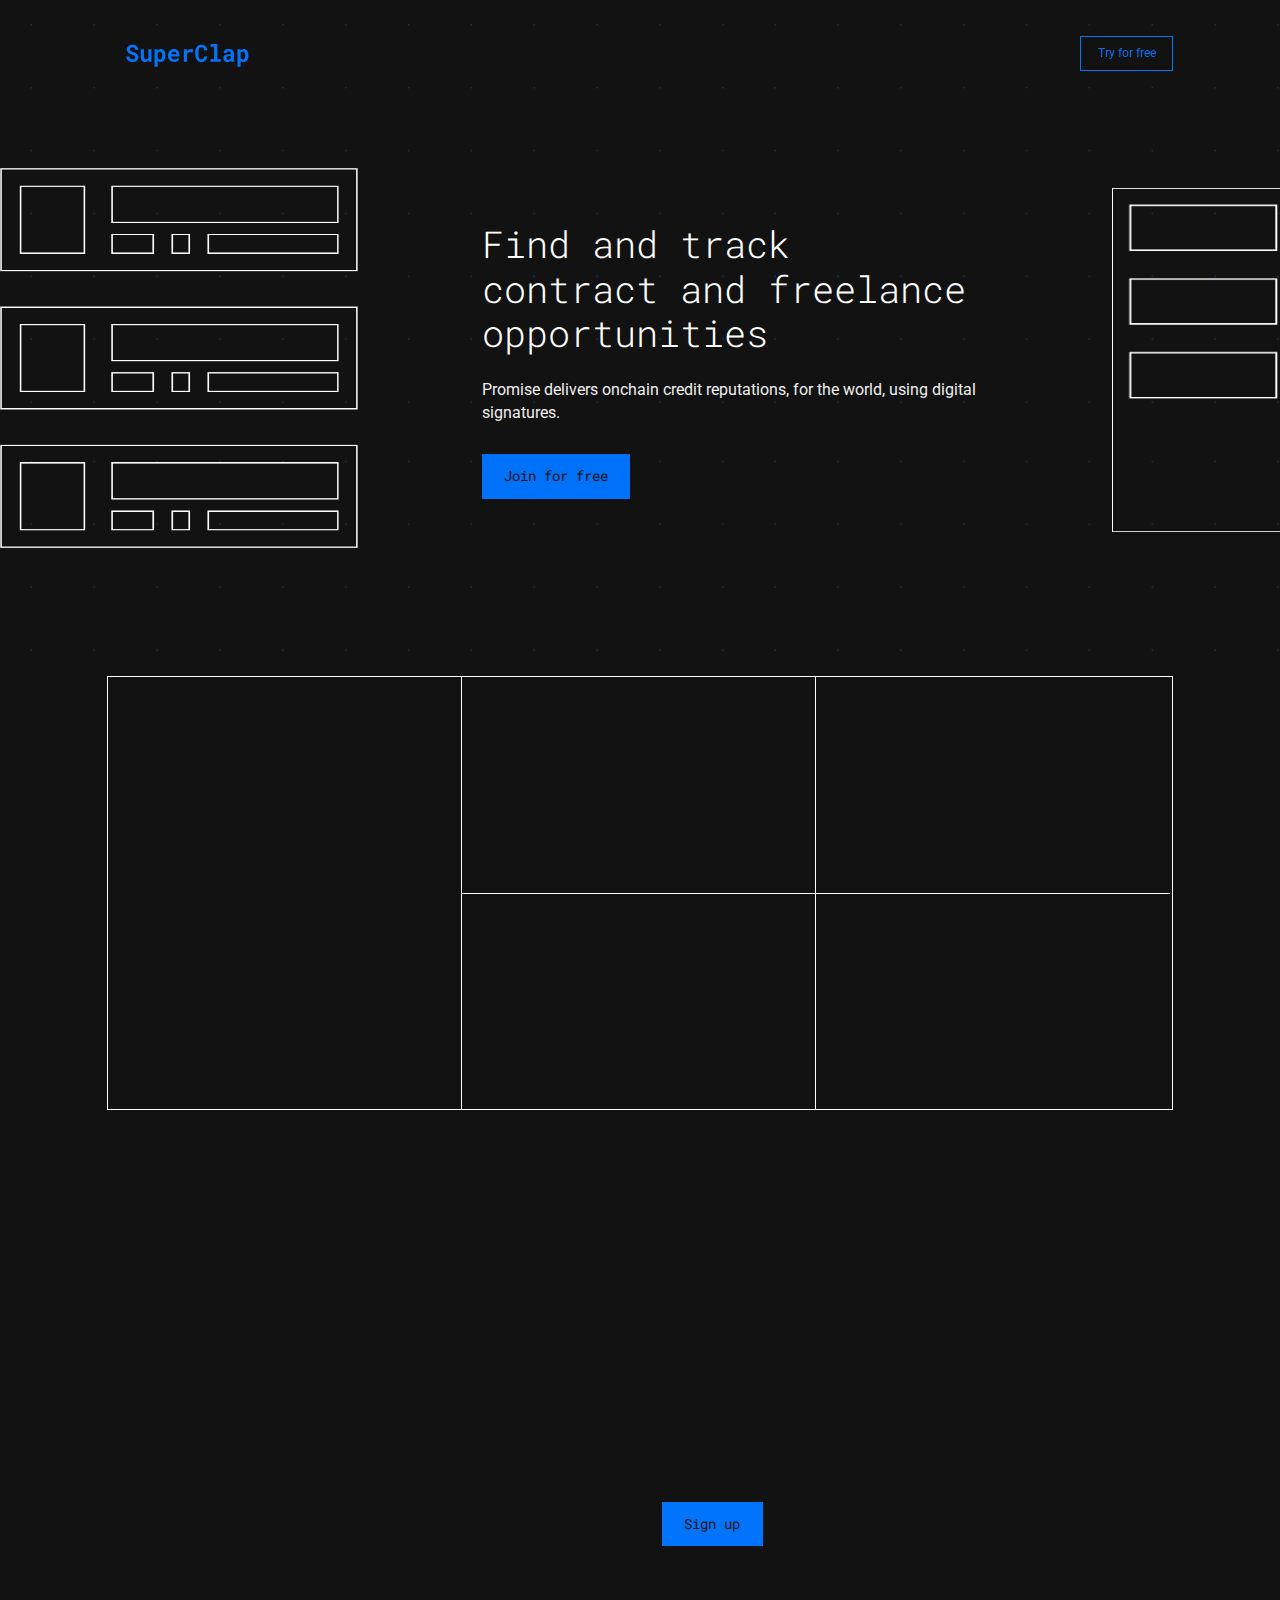
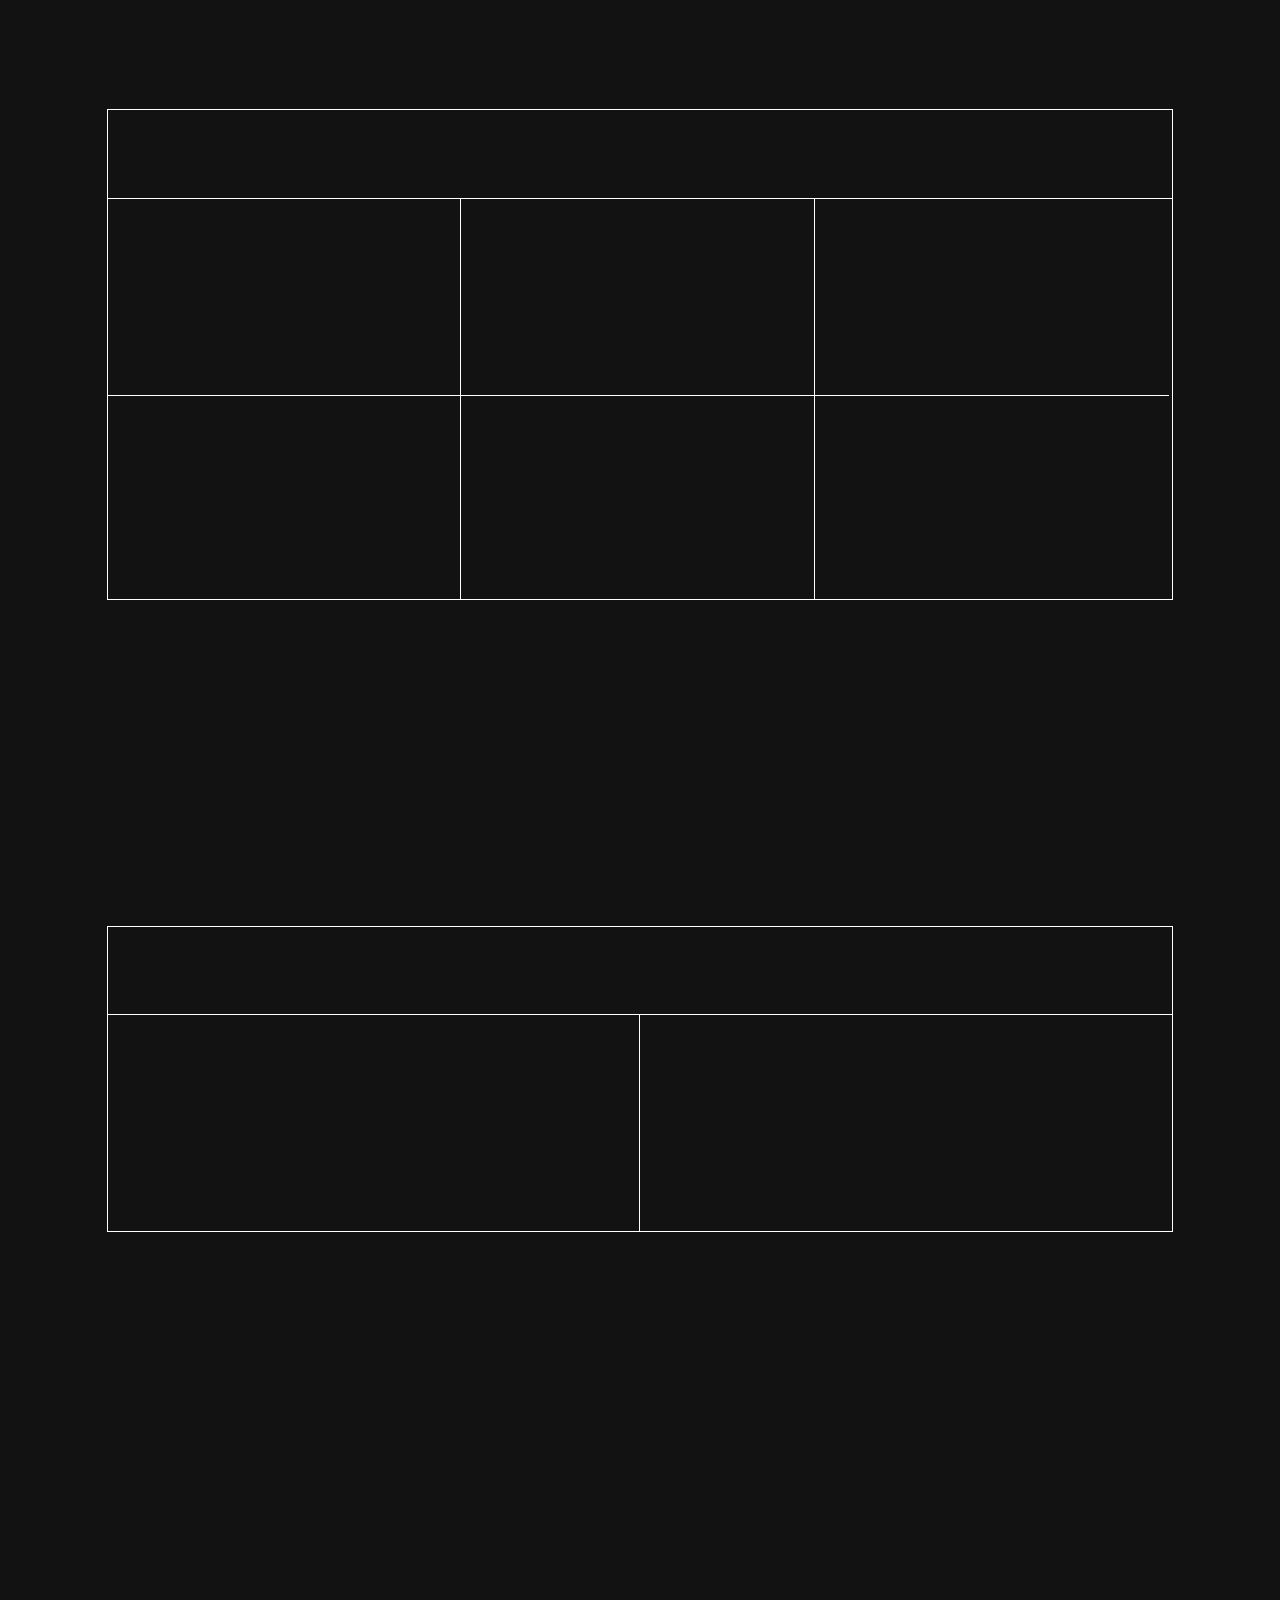
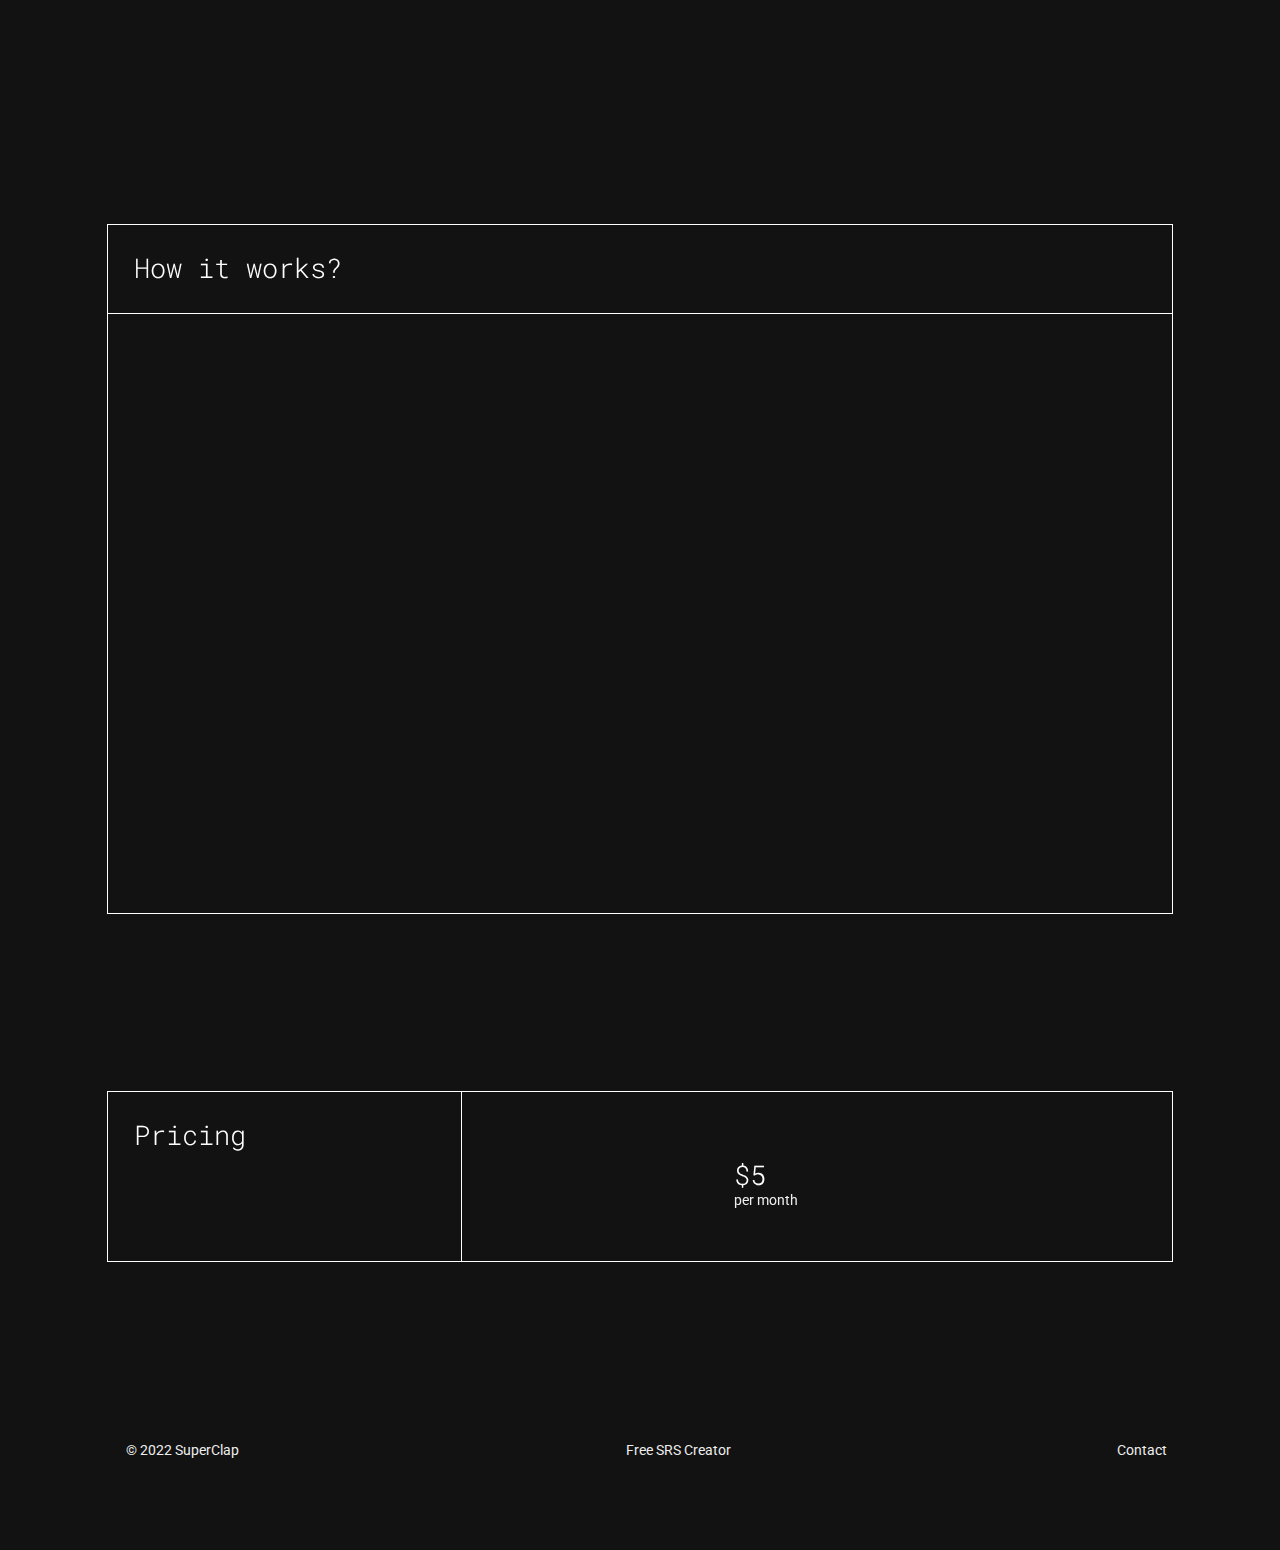
==== index.html @ 0d8b40d2 "Add files via upload" ====
<!DOCTYPE html>
<html lang=en>


<meta http-equiv="content-type" content="text/html;charset=UTF-8" />
<head>

    <meta charset=utf-8>

    <title>SuperClap</title>

    <meta http-equiv=X-UA-Compatible content="IE=edge">
    <meta name=viewport content="width=device-width,initial-scale=1,maximum-scale=1">
    <meta name=description content="A new protocol for making, keeping, and tracking money-related promises">
    <meta property=og:description content="A new protocol for making, keeping, and tracking money-related promises">
    <meta property=og:title content="SuperClap">


    <meta property=og:type content=website>
    <meta property=“og:url” content=“website url“>
    <meta property=og:site_name content="SuperClap">
    <meta property=og:title content="SuperClap">
    <meta property=og:description content="A new protocol for making, keeping, and tracking money-related promises">
    <meta property=og:image content=http://localhost/assets/img/promise-protocol-graph.png>
    <link rel=apple-touch-icon sizes=180x180 href=assets/img/apple-touch-icon.png>
    <link rel=icon type=image/png sizes=32x32 href=assets/img/favicon-32x32.png>
    <link rel=icon type=image/png sizes=16x16 href=assets/img/favicon-16x16.png>
    <link rel=mask-icon href=assets/img/safari-pinned-tab.svg color=#5bbad5>
    <meta name=theme-color content=#ffffff>


    <link href="https://fonts.googleapis.com/css?family=Roboto+Mono|Roboto:300,400" rel=stylesheet>





    <link href=app.css rel=stylesheet>
    <style>
        html {
            --css-variable-test: 1
        }

        #css-variable-test {
            display: none;
            opacity: var(--css-variable-test)
        }

    </style>
</head>

<body>

    <header id=header class=header>


        <div class="container header-container">
            <div class="menu-btn hamburger">
                <span></span>
                <span></span>
                <span></span>
            </div>
            <div class=logo-wrap>
                <a href="index.html#hero" class="logo">
                    <img src=assets/img/logo.svg alt=logo class=logo__image>
                </a>
            </div>
            <div class=main-nav-wrap>
              
            </div>
            
            <div class=cta-nav-wrap>
                <a href="https://app.superclap.co" class="btn btn-ghost btn-title-2" target="_self">Try for free</a>
            </div>
        </div>



    </header>

    <main id=main data-page-id=home>
        <div class=bg-texture></div>
        <section id=hero class=hero-section>
            <div class=container>
                <div class=text-block>
                    <h1 class="title-h1 title animated">Find and track contract and freelance opportunities</h1>
                    <p class="desc-1 description animated">Promise delivers onchain credit reputations, for the world, using digital signatures.</p>
                    <div class="btn-wrap animated">
                        <a href="https://app.superclap.co" class="btn btn-primary btn-title-1" target="_blank">Join for free</a>
                    </div>
                </div>
            </div>
            <div class=visuals-wrap>
                <div class="visual-left animated-image">
                    <picture>
                        <source srcset=./assets/img/hero-left-sx.svg media="(max-width: 768px )">
                        <source srcset=./assets/img/hero-right.png media="(min-width: 769px)">
                        <img srcset=./assets/img/hero-right.png alt=hero-left>
                    </picture>
                </div>
                <div class="visual-right animated-image">
                    <picture>
                      
                        <source srcset=./assets/img/hero-left.png media="(width: 50%)">
                        <img srcset=./assets/img/hero-left.png alt=hero-left>
                    </picture>
                </div>
            </div>
        </section>

        <section id=promise class=promise-section>
            <div class=container>
                <div class=table-wrap>
                    <div class=left-block>
                        <h2 class="title-h2 animated">Why SuperClap?</h2>
                    </div>
                    <div class=right-block>
                        <ul class=feature-list>
                            <li class=feature-list-item>
                                <div class="icon-wrap animated">
                                    <img src=assets/img/time.svg alt=promise-icon-1>
                                </div>
                                <h3 class="title title-h3 animated">Time is money</h3>
                                <p class="description desc-2 animated">Private key security makes subscription payments, automated
                                    payments, and on chain reputations extremely fraught with risk.</p>
                            </li>
                            <li class=feature-list-item>
                                <div class="icon-wrap animated">
                                    <img src=assets/img/notifications.svg alt=promise-icon-2>
                                </div>
                                <h3 class="title title-h3 animated">Fast notifications</h3>
                                <p class="description desc-2 animated">We aim to enable a new type of automated transactions with
                                    delegated signing features using group and proxy re-signature technology.</p>
                            </li>
                            <li class=feature-list-item>
                                <div class="icon-wrap animated">
                                    <img src=assets/img/channel.svg alt=promise-icon-3>
                                </div>
                                <h3 class="title title-h3 animated">Multiple channels</h3>
                                <p class="description desc-2 animated">Promise use of proxy re-signatures for signing authority delegation will enable new blockchain applications and wider adoption.</p>
                            </li>
                            <li class=feature-list-item>
                                <div class="icon-wrap animated">
                                    <img src=assets/img/more.svg alt=promise-icon-4>
                                </div>
                                <h3 class="title title-h3 animated">Lot more to come</h3>
                                <p class="description desc-2 animated">DApps can now have their own private keys so that automated and repeated payments can be delivered without the need to store private keys online.</p>
                            </li>
                        </ul>
                        <div class=mobile-link-wrap>
                            <a href=# class=link-cta>Lear More About Our Promises</a>
                        </div>
                    </div>
                </div>
            </div>
        </section>

        <section class="feature promise-feature image-left">
            <div class=container>
                <div class="image-wrap animated">
                    <img src=# data-src=./assets/img/pay_my_bills.png class=lazy alt=promise-protocol-image>
                </div>
                <div class=text-wrap>
                    <h2 class="title-h2 title animated">What will you get?</h2>     
                    <ul>                
                        <li><p class="desc-2 description animated">Automated job search from multiple sources</p></li>
                        <li><p class="desc-2 description animated">Real time notifications</p></li>
                        <li><p class="desc-2 description animated">Job tracking</p></li>                       
                        <li><p class="desc-2 description animated">Save time to focus on all your other responsibilities</p></li>
                       </ul>
                    <br>
                    <a href="https://app.superclap.co" class="btn btn-primary btn-title-1" target="_blank" >Sign up</a>
                </div>
            </div>
        </section>

        <section id=solutions class=features-section>
            <div class=container>
                <div class="table table-fluid table-wrap">
                    <div class="title-wrap table-title-wrap">
                        <h2 class="title-h2 animated">Features</h2>
                    </div>
                    <ul class="feature-list feature-list-fluid">
                        <li class="feature-list-item pb">
                            <div class="icon-wrap animated">
                                <img src=assets/img/feature-icon-1.svg alt=feature-icon-1>
                            </div>
                            <h3 class="title title-h3 animated">Jobs and gigs at one place</h3>
                            <p class="description desc-2 animated">Get opportunities for full time jobs and freelane gigs at one place. No need to jump between multiple sites.</p>
                        </li>

                        <li class="feature-list-item pb">
                            <div class="icon-wrap animated">
                                <img src=assets/img/feature-icon-2.svg alt=feature-icon-2>
                            </div>
                            <h3 class="title title-h3 animated">Multiple sources</h3>
                            <p class="description desc-2 animated">we collect data from many job boards, forums and freelance sites.
                            </p>
                        </li>

                        <li class="feature-list-item pb">
                            <div class="icon-wrap animated">
                                <img src=assets/img/feature-icon-3.svg alt=feature-icon-3>
                            </div>
                            <h3 class="title title-h3 animated">Application tracking</h3>
                            <p class="description desc-2 animated">Track all your jobs and gigs using our Kanban board.
                            </p>
                        </li>

                        <li class=feature-list-item>
                            <div class="icon-wrap animated">
                                <img src=assets/img/feature-icon-4.svg alt=feature-icon-4>
                            </div>
                            <h3 class="title title-h3 animated">Multiple notification channels</h3>
                            <p class="description desc-2 animated">Get notified for new opportunities via Email and Slack.
                            </p>
                        </li>

                        <li class=feature-list-item>
                            <div class="icon-wrap animated">
                                <img src=assets/img/feature-icon-5.svg alt=feature-icon-5>
                            </div>
                            <h3 class="title title-h3 animated">Free options</h3>
                            <p class="description desc-2 animated">Use the application for free to find jobs and pay only if you want to use pro features.
                            </p>
                        </li>

                        <li class=feature-list-item>
                            <div class="icon-wrap animated">
                                <img src=assets/img/feature-icon-6.svg alt=feature-icon-6>
                            </div>
                            <h3 class="title title-h3 animated">Browser extension</h3>
                            <p class="description desc-2 animated">Soon you can add jobs from any site to the tracker in the application.</p>
                        </li>
                    </ul>
                </div>
            </div>
        </section>
        <section id=promise class=features-section>
        </section>
        <section id=promise class=features-section>
            <div class=container>
                <div class="table table-fluid table-wrap">
                    <div class="title-wrap table-title-wrap">
                        <h2 class="title-h2 animated">Who is this for?</h2>
                    </div>
                    <ul class="feature-list feature-list-fluid promise-list">
                        <li class=feature-list-item>
                            <div class="icon-wrap animated">
                                <img src=assets/img/time.svg alt=promise-icon-1>
                            </div>
                            <h3 class="title title-h3 animated">Freelancers</h3>
                            <p class="description desc-2 animated">Private key security makes subscription payments, automated
                                payments, and on chain reputations extremely fraught with risk.</p>
                        </li>
                        <li class=feature-list-item>
                            <div class="icon-wrap animated">
                                <img src=assets/img/notifications.svg alt=promise-icon-2>
                            </div>
                            <h3 class="title title-h3 animated">Agencies</h3>
                            <p class="description desc-2 animated">We aim to enable a new type of automated transactions with
                                delegated signing features using group and proxy re-signature technology.</p>
                        </li>
                    </ul>
                </div>
            </div>
        </section>

        <section id=bills class=my-bills-section>
            <div class=container>
                <div class="feature image-right">
                    <div class="image-wrap animated">
                        <img class=lazy src=# data-src=./assets/img/pay_my_bills.png alt=pay_my_bills>
                    </div>
                    <div class=text-wrap>
                        <h2 class="title-h2 title animated">Sample DApp Pay My Bills</h2>
                        <p class="desc-2 description animated">Promise Solution: PayMyBills is a proxy re-signature application that signs your bill payment for you for the exact amount and with a proxy re-signature of the payment transaction that is valid for the
                            payment of your invoice.</p>
                    </div>
                </div>
            </div>
        </section>

        <section id=roadmap class=roadmap-section>
            <div class=container>
                <div class="table table-wrap table-fluid">
                    <div class="title-wrap table-title-wrap">
                        <h2 class=title-h2>How it works?</h2>
                    </div>
                    <div class=roadmap-wrap>

                        <div class=left-block>
                            <div class="roadmap-item animated lb">
                                <h3 class="title title-h3"><span class=indicator></span><img src=assets/img/cal-lb.svg alt=cal-lb> Step 1</h3>
                                <ul class=roadmap-events-list>
                                    <li class="roadmap-event desc-2"><span></span>Create filters for all the jobs you want to track</li>
                                   
                                </ul>
                            </div>
                            <div class="roadmap-item animated large lt">
                                <h3 class="title title-h3"><span class=indicator></span><img src=assets/img/cal-lt.svg alt=cal-lb> Step 3</h3>
                                <ul class=roadmap-events-list>
                                    <li class="roadmap-event desc-2"><span></span>Promise Testnet Alpha two live</li>
                                    <li class="roadmap-event desc-2"><span></span>Promise Testnet Alpha three</li>
                                    <li class="roadmap-event desc-2"><span></span>Promise EVM alpha one</li>
                                </ul>
                            </div>
                            
                        </div>

                        <div class="progress-wrap animated">
                            <div class=progress>
                                <span></span>
                                <span></span>
                                <span></span>
                                <span></span>                                
                            </div>
                        </div>

                        <div class=right-block>
                            <div class="roadmap-item animated rb">
                                <h3 class="title title-h3"><span class=indicator></span><img src=assets/img/cal-rb.svg alt=cal-lb>Step 2</h3>
                                <ul class=roadmap-events-list>
                                    <li class="roadmap-event desc-2"><span></span>Promise testnet alpha one live</li>
                                    <li class="roadmap-event desc-2"><span></span>Promise Proxy Re-signature testnet</li>
                                    <li class="roadmap-event desc-2"><span></span>Distributed Computing Big Block Tests</li>
                                </ul>
                            </div>
                            <div class="roadmap-item animated rt large">
                                <h3 class="title title-h3"><span class=indicator></span><img src=assets/img/cal-rt.svg alt=cal-lb>Step 4</h3>
                                <ul class=roadmap-events-list>
                                    <li class="roadmap-event desc-2"><span></span>Promise Testnet Alpha three live</li>
                                    <li class="roadmap-event desc-2"><span></span>Promise Security audit one</li>
                                    <li class="roadmap-event desc-2"><span></span>Promise Testnet Alpha four</li>
                                    <li class="roadmap-event desc-2"><span></span>Promise EVM Alpha two</li>
                                </ul>
                            </div>                           
                        </div>

                        <div class=mobile-block>
                            <div class="roadmap-item animated">
                                <h3 class="title title-h3">August 2019</h3>
                                <ul class=roadmap-events-list>
                                    <li class="roadmap-event desc-2"><span></span>Promise Proxy re-signature Rust Library</li>
                                    <li class="roadmap-event desc-2"><span></span>Promise testnet alpha one design complete</li>
                                </ul>
                            </div>
                            <div class="roadmap-item animated">
                                <h3 class="title title-h3">September 2019</h3>
                                <ul class=roadmap-events-list>
                                    <li class="roadmap-event desc-2"><span></span>Promise testnet alpha one live</li>
                                    <li class="roadmap-event desc-2"><span></span>Promise Proxy Re-signature testnet</li>
                                    <li class="roadmap-event desc-2"><span></span>Distributed Computing Big Block Tests</li>
                                </ul>
                            </div>
                            <div class="roadmap-item animated large">
                                <h3 class="title title-h3">March 2020</h3>
                                <ul class=roadmap-events-list>
                                    <li class="roadmap-event desc-2"><span></span>Promise Testnet Alpha two live</li>
                                    <li class="roadmap-event desc-2"><span></span>Promise Testnet Alpha three</li>
                                    <li class="roadmap-event desc-2"><span></span>Promise EVM alpha one</li>
                                </ul>
                            </div>
                            <div class="roadmap-item animated large">
                                <h3 class="title title-h3">June 2020</h3>
                                <ul class=roadmap-events-list>
                                    <li class="roadmap-event desc-2"><span></span>Promise Testnet Alpha three live</li>
                                    <li class="roadmap-event desc-2"><span></span>Promise Security audit one</li>
                                    <li class="roadmap-event desc-2"><span></span>Promise Testnet Alpha four</li>
                                    <li class="roadmap-event desc-2"><span></span>Promise EVM Alpha two</li>
                                </ul>
                            </div>
                            <div class="roadmap-item animated">
                                <h3 class="title title-h3">September 2020</h3>
                                <ul class=roadmap-events-list>
                                    <li class="roadmap-event desc-2"><span></span>Promise Testnet Alpha four live</li>
                                    <li class="roadmap-event desc-2"><span></span>Feature and Security Audit two</li>
                                    <li class="roadmap-event desc-2"><span></span>Promise EVM Alpha three</li>
                                    <li class="roadmap-event desc-2"><span></span>Mobile Wallet Alpha Launch</li>
                                </ul>
                            </div>
                            <div class="roadmap-item animated">
                                <h3 class="title title-h3">December 2020</h3>
                                <ul class=roadmap-events-list>
                                    <li class="roadmap-event desc-2"><span></span>First DApp Alpha Design</li>
                                    <li class="roadmap-event desc-2"><span></span>Feature and Security Audit three</li>
                                </ul>
                            </div>
                        </div>
                    </div>
                </div>
            </div>
        </section>

        <section id=partners class=partners-section>
            <div class=container>
                <div class="table table-wrap">
                    <div class="title-wrap table-title-wrap">
                        <h2 class="title-h2">Pricing</h2>
                       
                    </div>
                    <div class=partners-item-wrap>
                        <div class=partners-item>
                            <h3 class="title title-h2">$5</h3>
                            <ul class=roadmap-events-list>
                                <li class="roadmap-event desc-2"><span></span>per month</li>
                            </ul>
                        </div>
                    </div>
                   
                </div>
            </div>
        </section>
    </main>

    <footer class=footer>
        <div class="container footer-container">
            <div class=footer-item>
                <span class="copyright link">© 2022 SuperClap</span>
            </div>
            <div class=footer-item>
                <a href="./srs_creator/index.html" class=link>Free SRS Creator</a>
            </div>
            <div class=footer-item>
                <a href="#" class=link>Contact</a>
            </div>
        </div>
    </footer>
    <div id=mobile-menu>
    </div>
    <span id=css-variable-test></span>
    <script type=text/javascript src=app.js> </script>
</body>


</html>
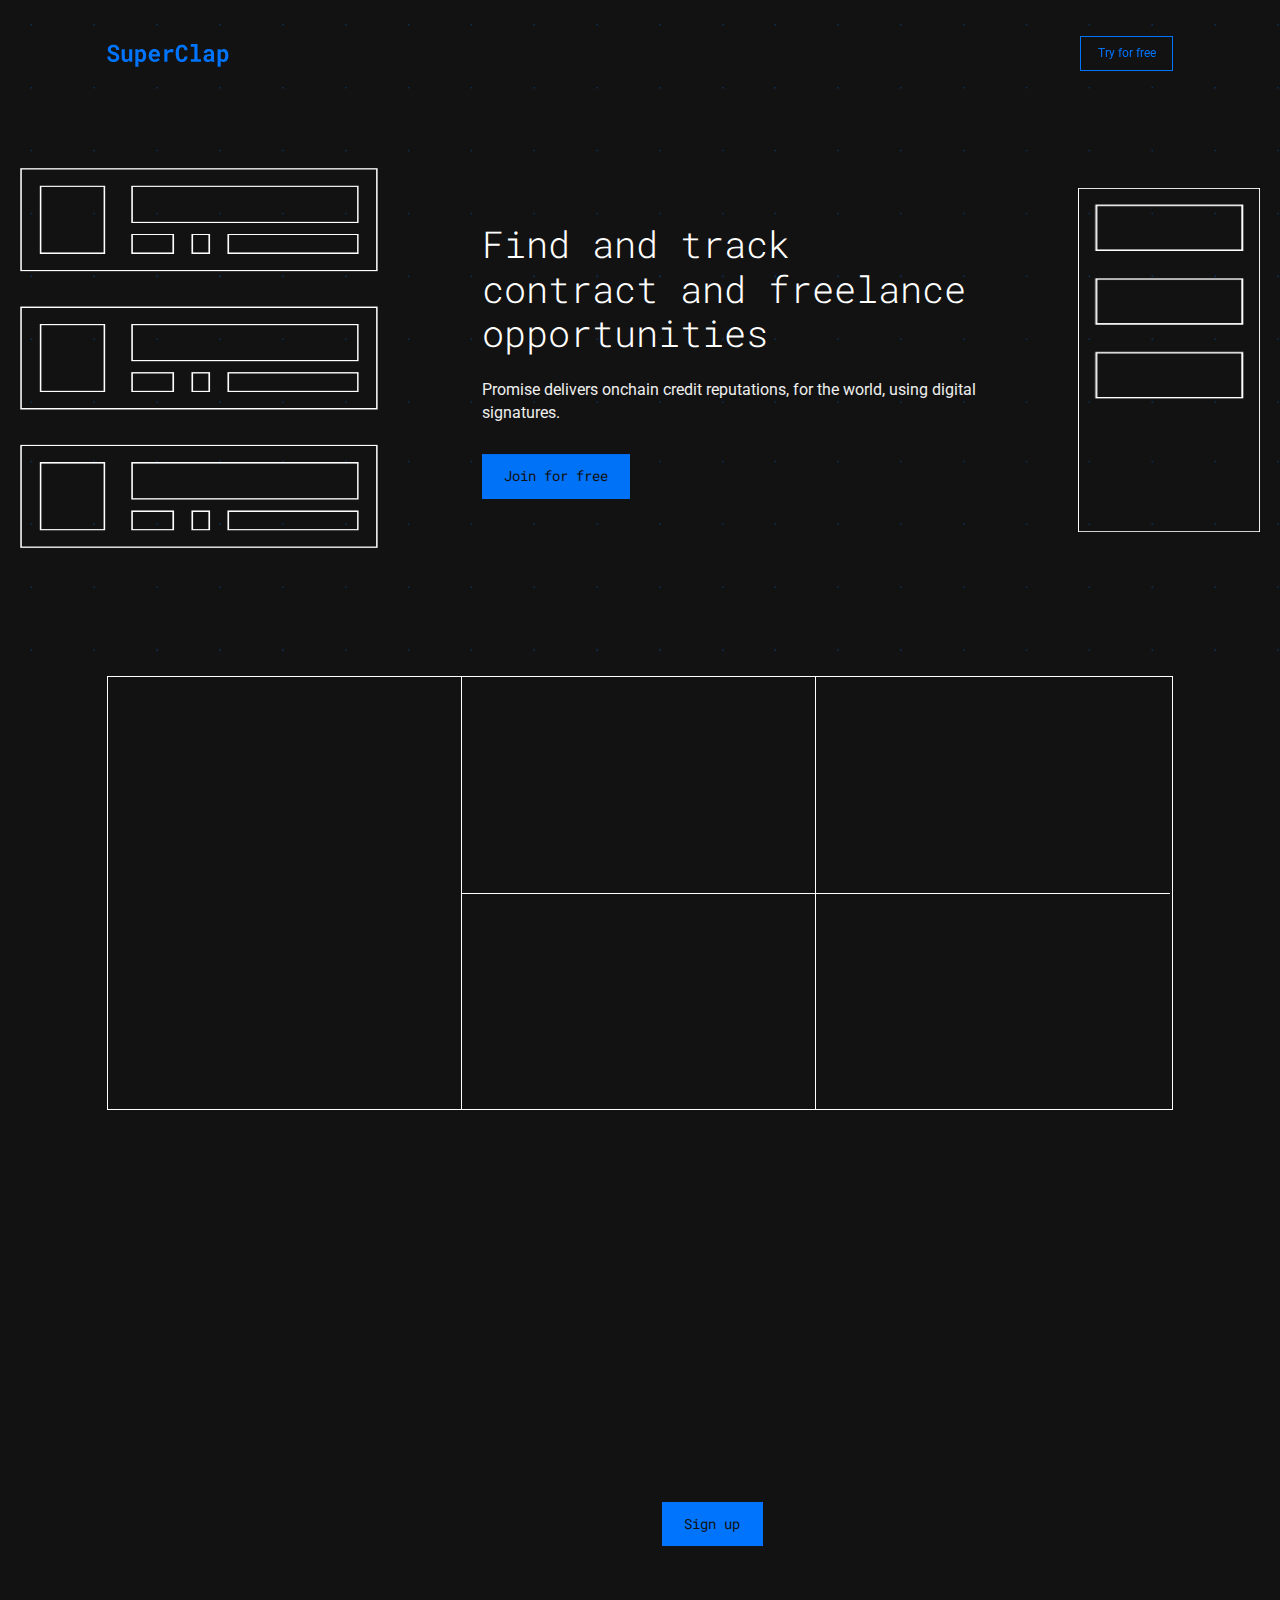
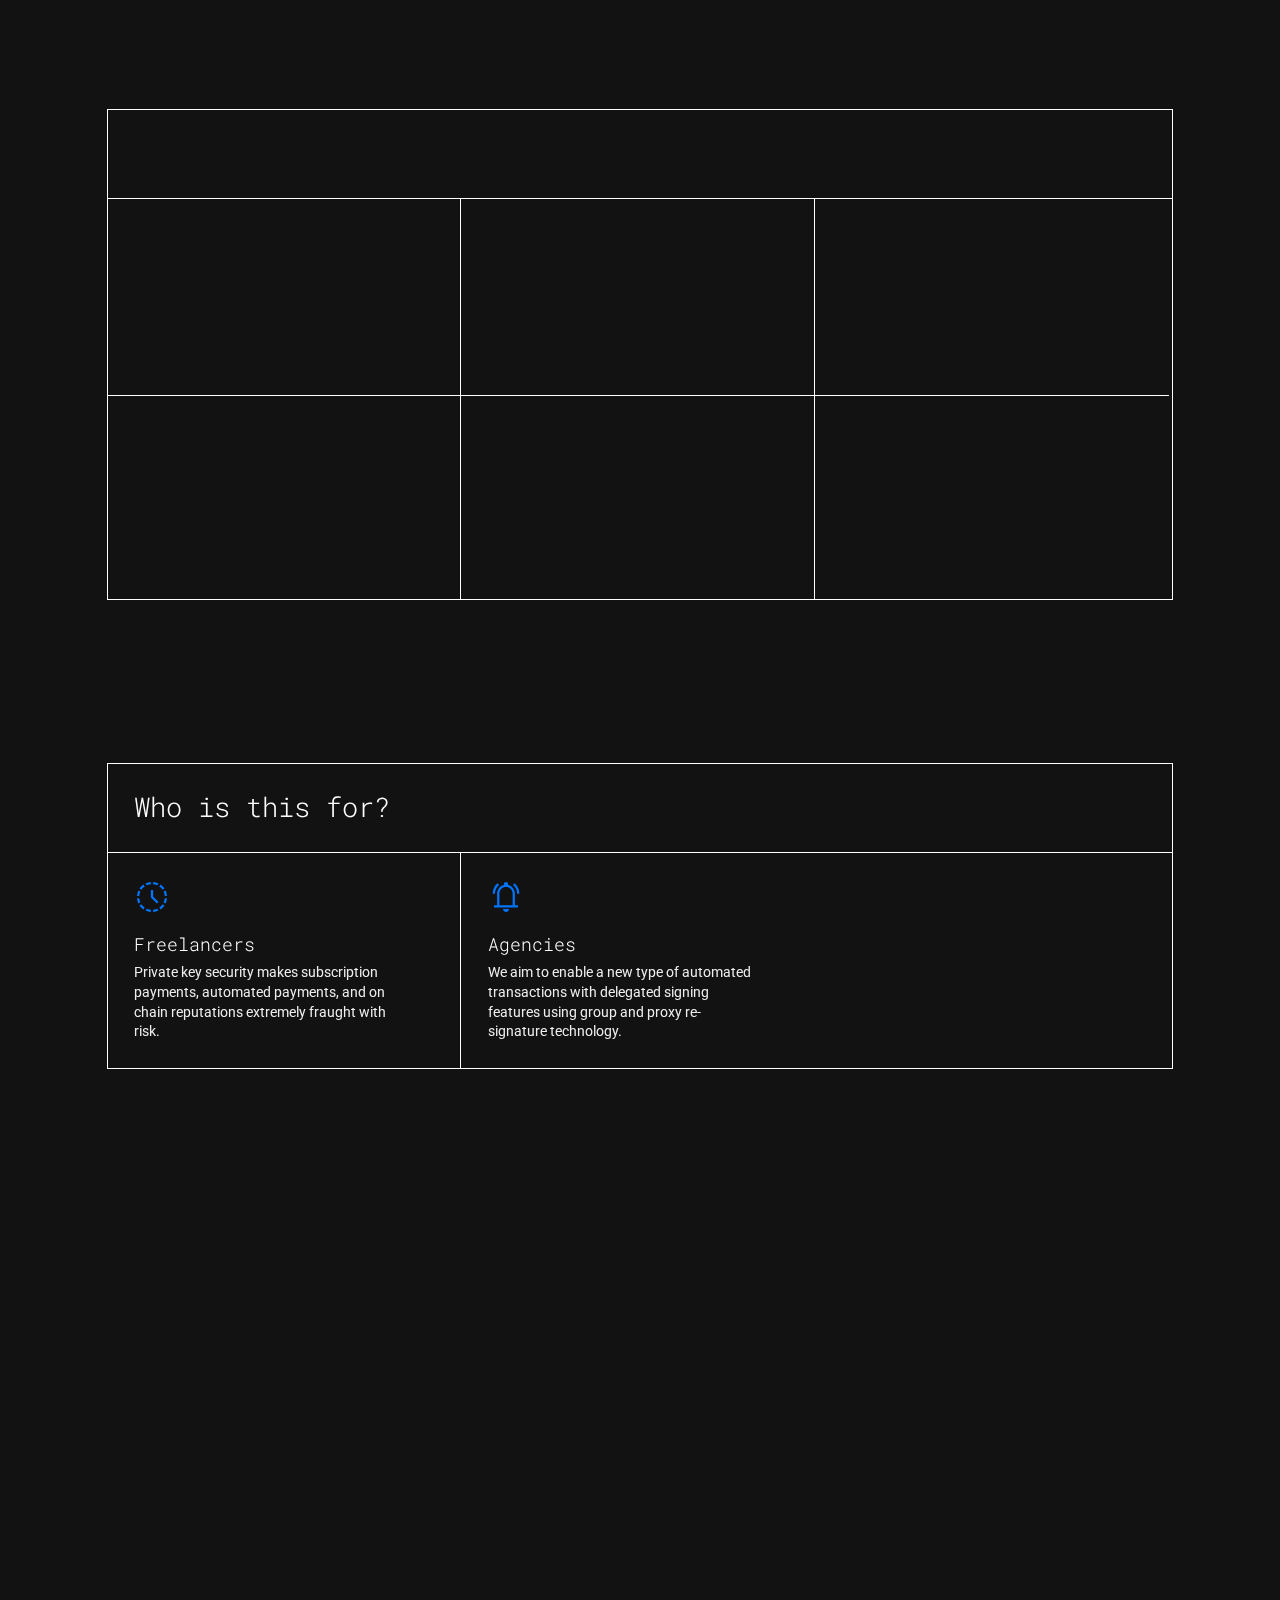
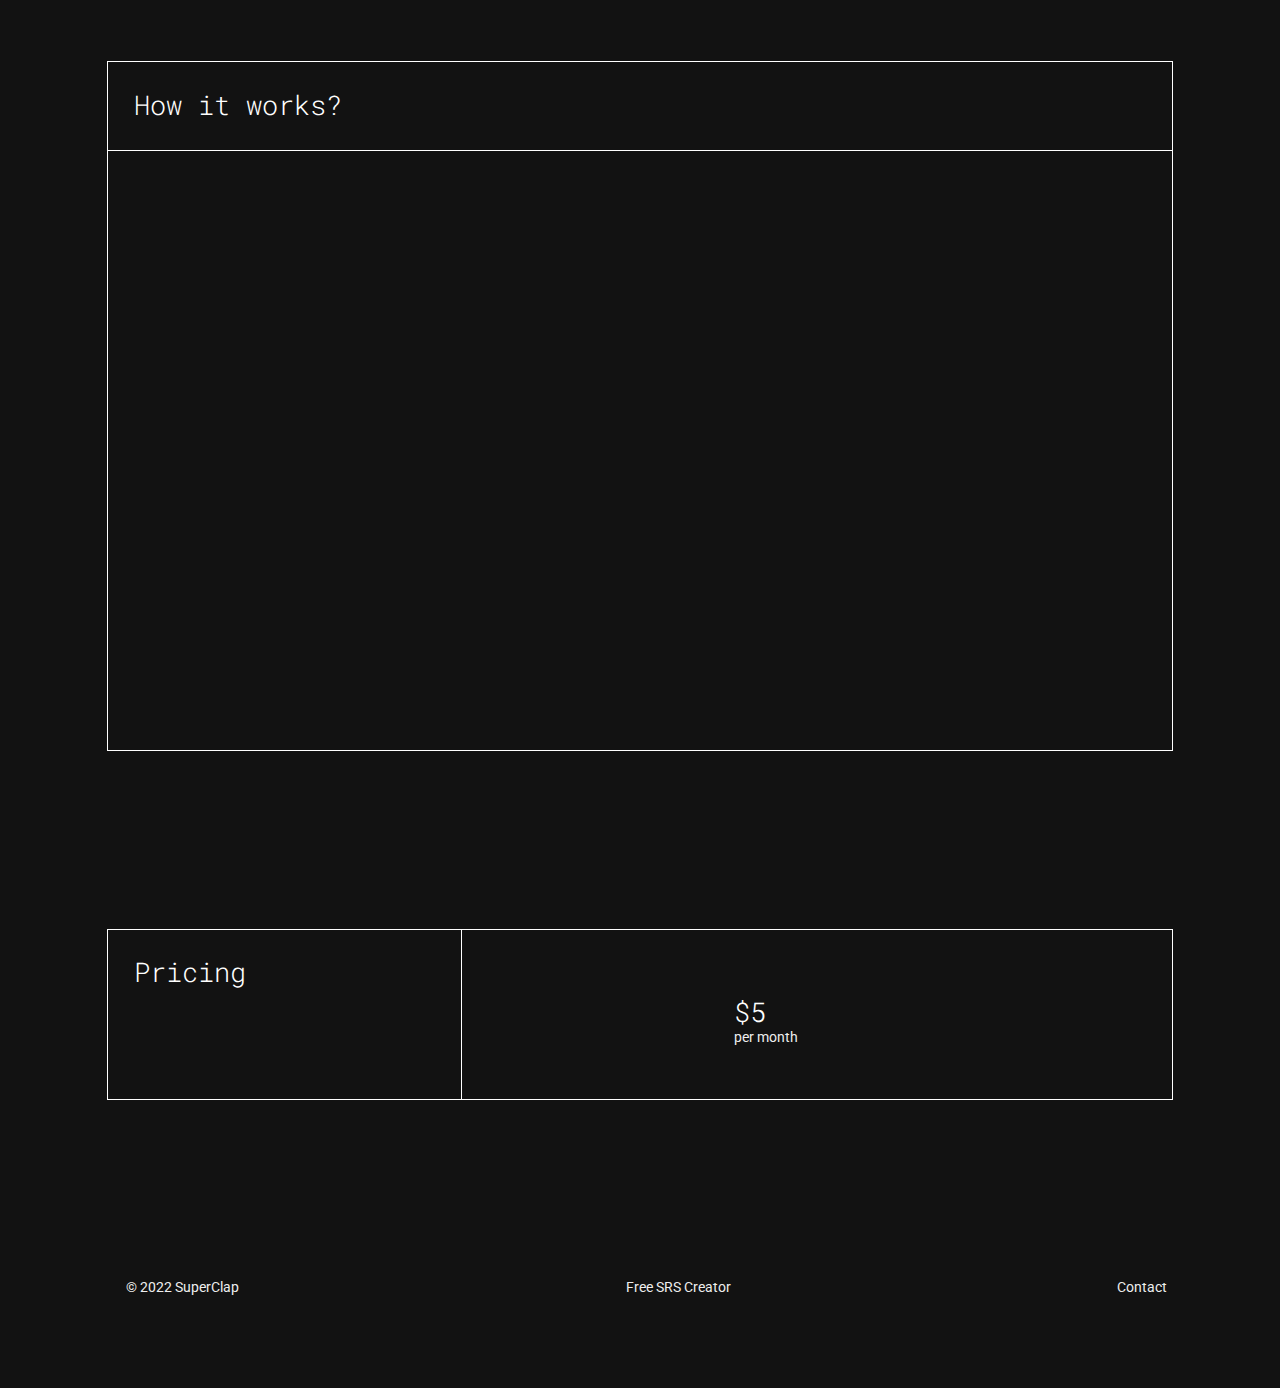
==== commit 1428d2fa: "Fix the ui issues" ====
--- a/index.html
+++ b/index.html
@@ -55,7 +55,7 @@
 
 
         <div class="container header-container">
-            <div class="menu-btn hamburger">
+            <div class="hamburger" style="display: none;">
                 <span></span>
                 <span></span>
                 <span></span>
@@ -236,29 +236,28 @@
                 </div>
             </div>
         </section>
-        <section id=promise class=features-section>
-        </section>
-        <section id=promise class=features-section>
+        
+        <section id=whosis class=features-section>
             <div class=container>
                 <div class="table table-fluid table-wrap">
                     <div class="title-wrap table-title-wrap">
-                        <h2 class="title-h2 animated">Who is this for?</h2>
-                    </div>
-                    <ul class="feature-list feature-list-fluid promise-list">
-                        <li class=feature-list-item>
-                            <div class="icon-wrap animated">
+                        <h2 class="title-h2">Who is this for?</h2>
+                    </div>
+                    <ul class="feature-list feature-list-fluid">
+                        <li class="feature-list-item pb">
+                            <div class="icon-wrap">
                                 <img src=assets/img/time.svg alt=promise-icon-1>
                             </div>
-                            <h3 class="title title-h3 animated">Freelancers</h3>
-                            <p class="description desc-2 animated">Private key security makes subscription payments, automated
+                            <h3 class="title title-h3">Freelancers</h3>
+                            <p class="description desc-2">Private key security makes subscription payments, automated
                                 payments, and on chain reputations extremely fraught with risk.</p>
                         </li>
-                        <li class=feature-list-item>
-                            <div class="icon-wrap animated">
+                        <li class="feature-list-item pb">
+                            <div class="icon-wrap">
                                 <img src=assets/img/notifications.svg alt=promise-icon-2>
                             </div>
-                            <h3 class="title title-h3 animated">Agencies</h3>
-                            <p class="description desc-2 animated">We aim to enable a new type of automated transactions with
+                            <h3 class="title title-h3">Agencies</h3>
+                            <p class="description desc-2">We aim to enable a new type of automated transactions with
                                 delegated signing features using group and proxy re-signature technology.</p>
                         </li>
                     </ul>
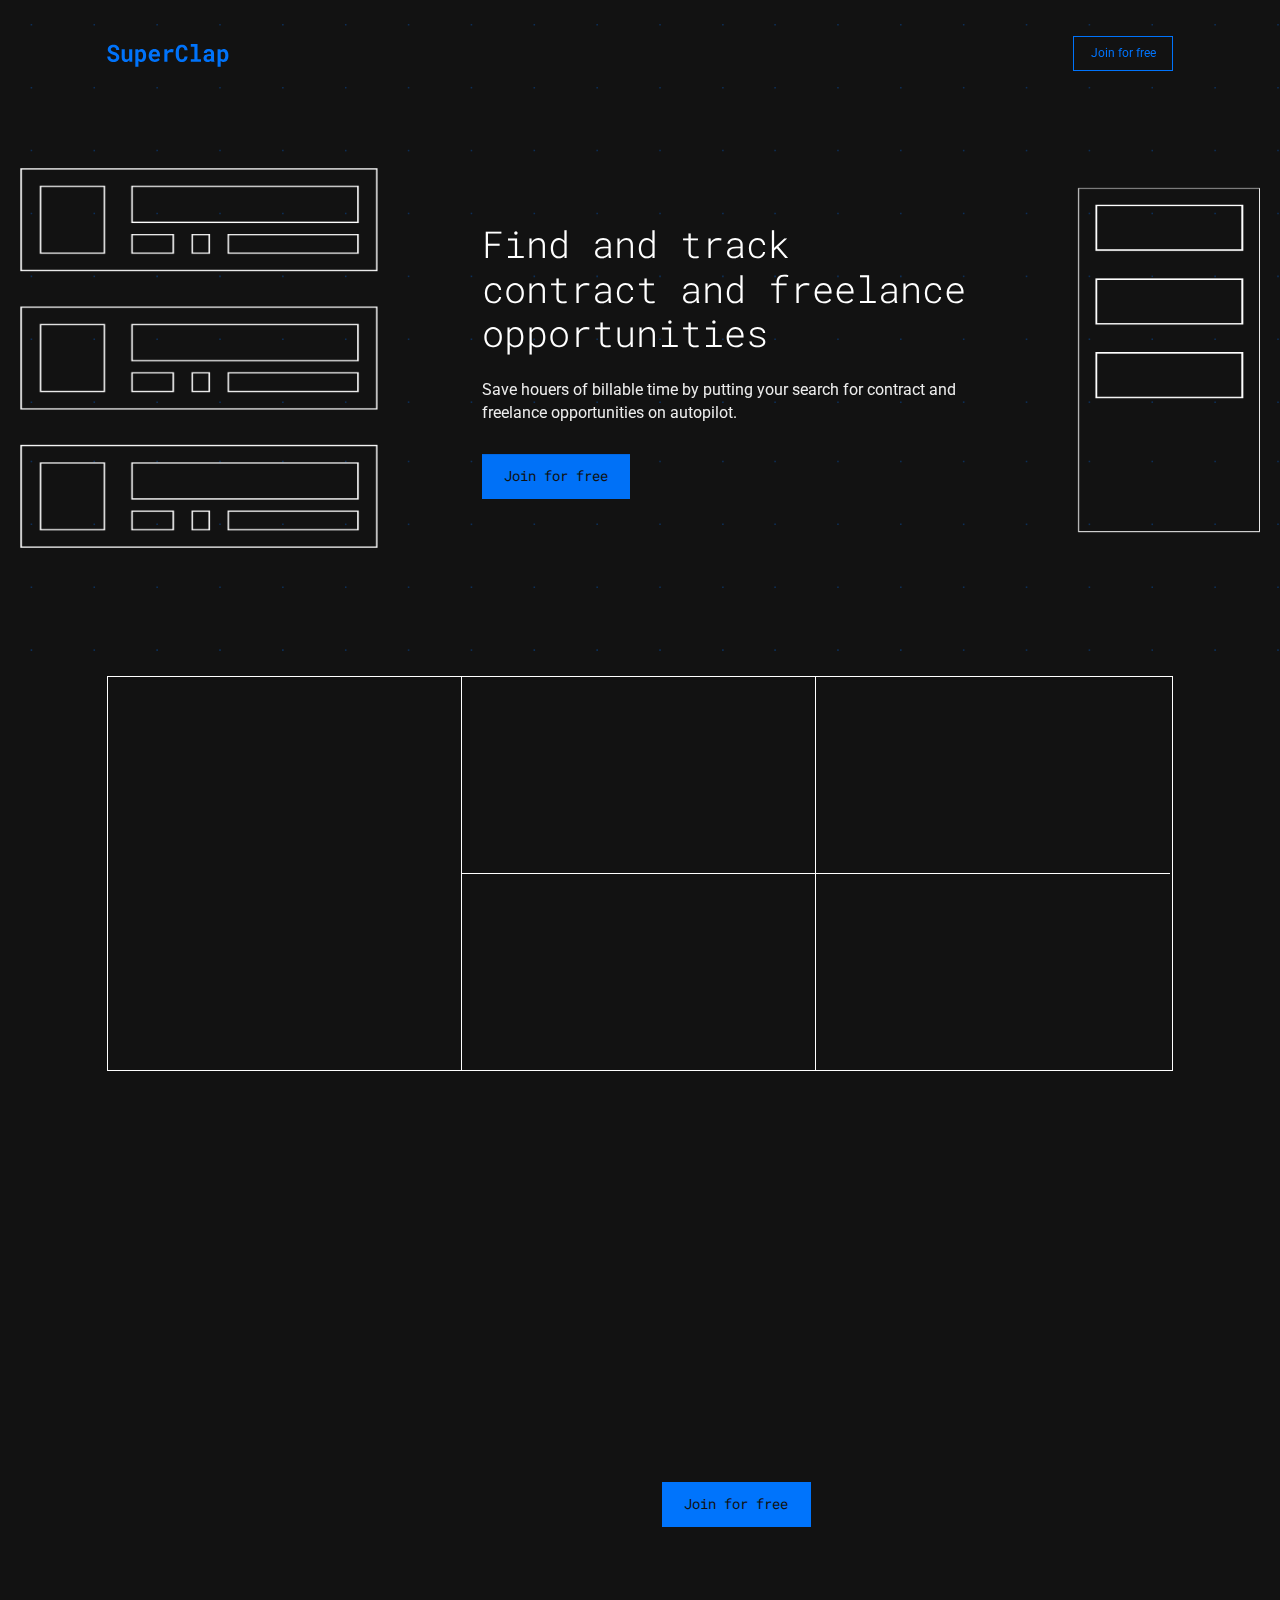
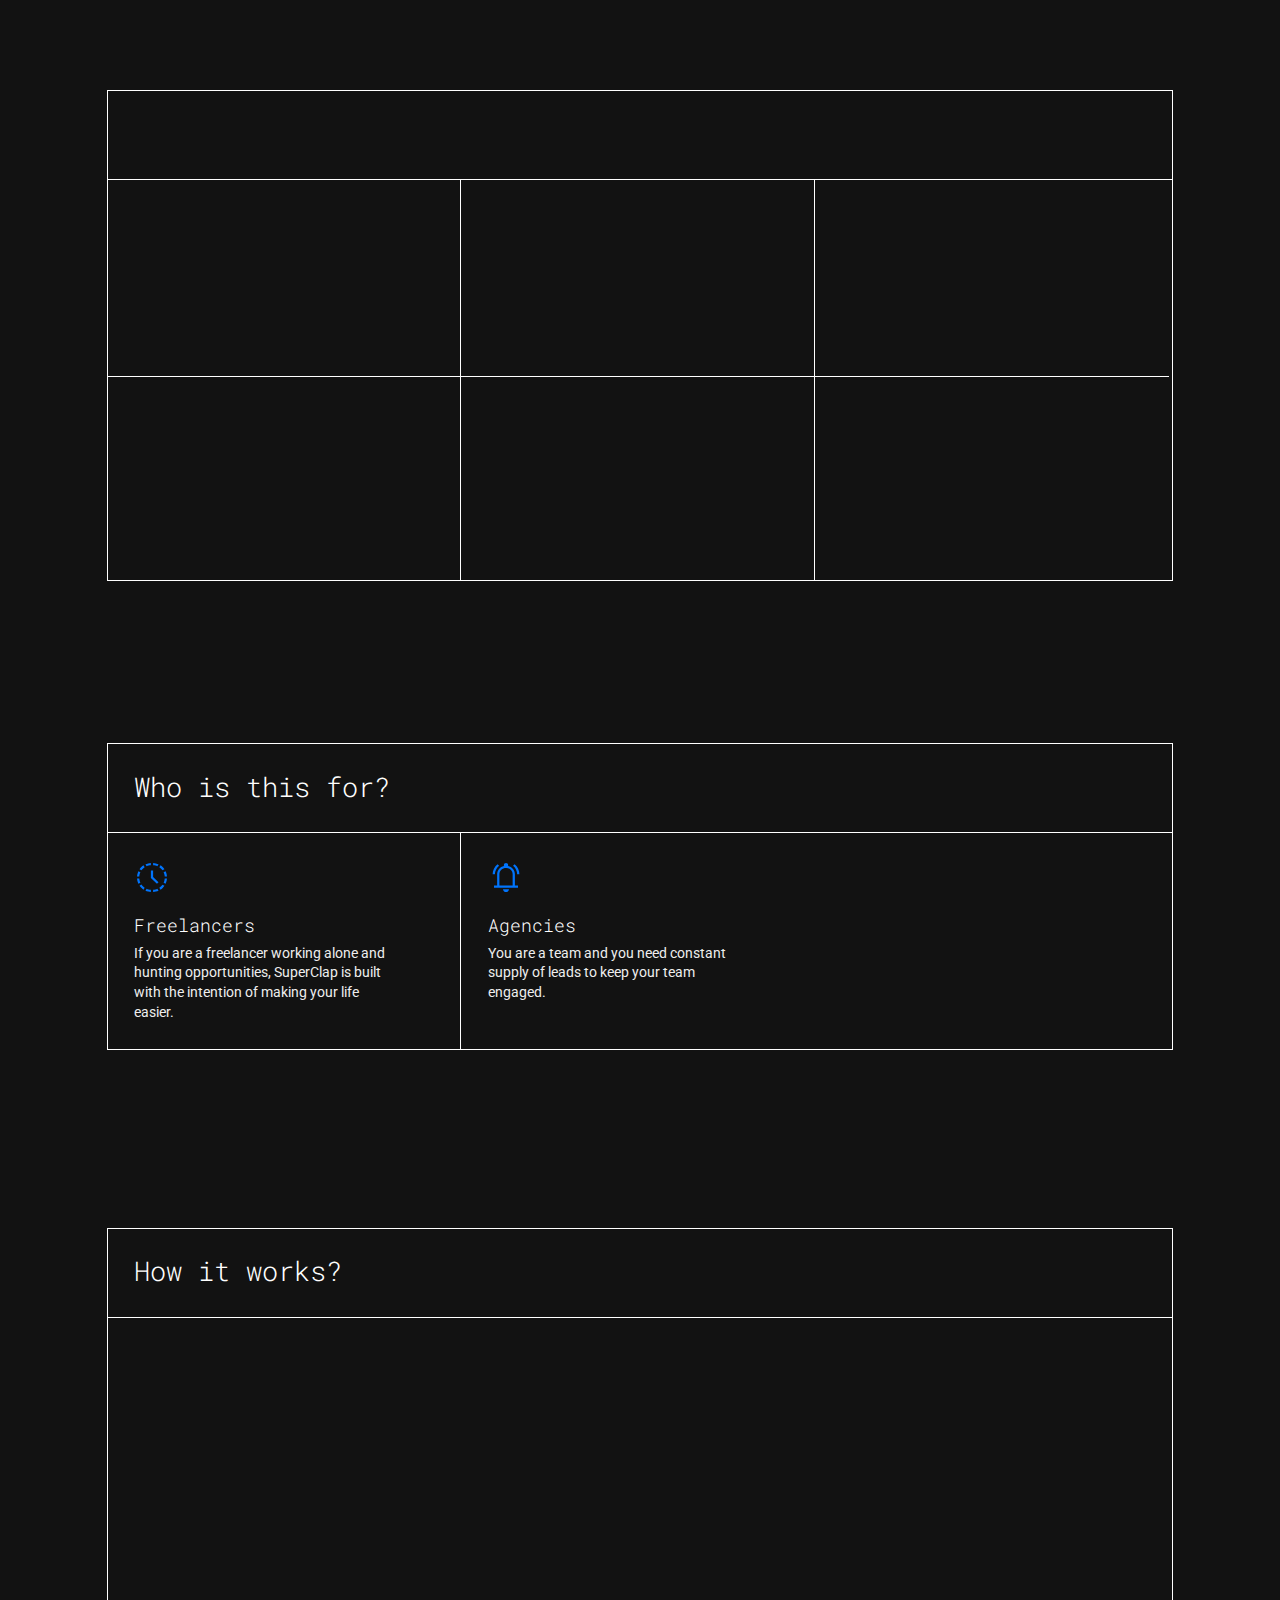
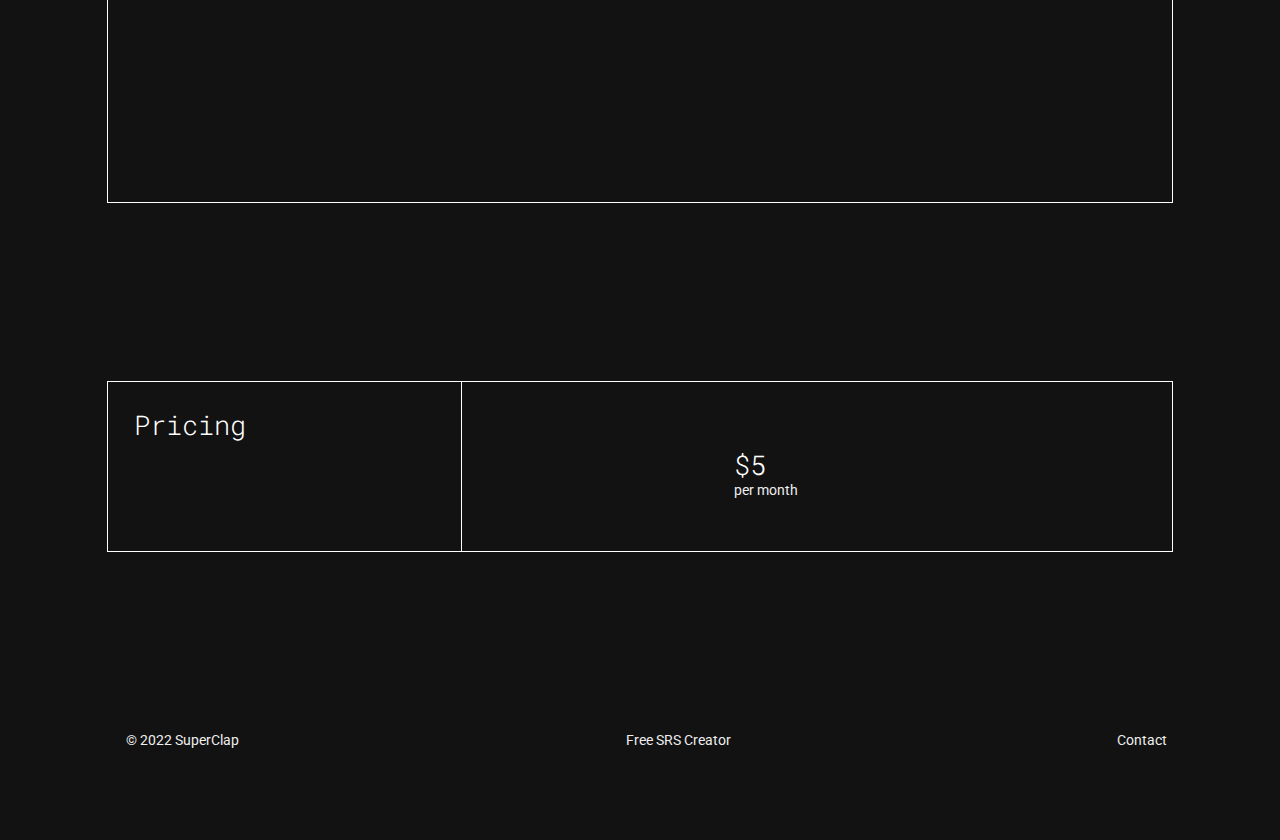
==== commit 91433191: "Update index.html" ====
--- a/index.html
+++ b/index.html
@@ -11,8 +11,8 @@
 
     <meta http-equiv=X-UA-Compatible content="IE=edge">
     <meta name=viewport content="width=device-width,initial-scale=1,maximum-scale=1">
-    <meta name=description content="A new protocol for making, keeping, and tracking money-related promises">
-    <meta property=og:description content="A new protocol for making, keeping, and tracking money-related promises">
+    <meta name=description content="Get freelance and contract opportunities delivered to you from multiple sources">
+    <meta property=og:description content="Get freelance and contract opportunities delivered to you from multiple sources">
     <meta property=og:title content="SuperClap">
 
 
@@ -20,7 +20,7 @@
     <meta property=“og:url” content=“website url“>
     <meta property=og:site_name content="SuperClap">
     <meta property=og:title content="SuperClap">
-    <meta property=og:description content="A new protocol for making, keeping, and tracking money-related promises">
+    <meta property=og:description content="Get freelance and contract opportunities delivered to you from multiple sources">
     <meta property=og:image content=http://localhost/assets/img/promise-protocol-graph.png>
     <link rel=apple-touch-icon sizes=180x180 href=assets/img/apple-touch-icon.png>
     <link rel=icon type=image/png sizes=32x32 href=assets/img/favicon-32x32.png>
@@ -70,7 +70,7 @@
             </div>
             
             <div class=cta-nav-wrap>
-                <a href="https://app.superclap.co" class="btn btn-ghost btn-title-2" target="_self">Try for free</a>
+                <a href="https://app.superclap.co" class="btn btn-ghost btn-title-2" target="_self">Join for free</a>
             </div>
         </div>
 
@@ -84,7 +84,7 @@
             <div class=container>
                 <div class=text-block>
                     <h1 class="title-h1 title animated">Find and track contract and freelance opportunities</h1>
-                    <p class="desc-1 description animated">Promise delivers onchain credit reputations, for the world, using digital signatures.</p>
+                    <p class="desc-1 description animated">Save houers of billable time by putting your search for contract and freelance opportunities on autopilot.</p>
                     <div class="btn-wrap animated">
                         <a href="https://app.superclap.co" class="btn btn-primary btn-title-1" target="_blank">Join for free</a>
                     </div>
@@ -121,30 +121,28 @@
                                     <img src=assets/img/time.svg alt=promise-icon-1>
                                 </div>
                                 <h3 class="title title-h3 animated">Time is money</h3>
-                                <p class="description desc-2 animated">Private key security makes subscription payments, automated
-                                    payments, and on chain reputations extremely fraught with risk.</p>
+                                <p class="description desc-2 animated">Hours spent hunting opportunites are hours lost in billing. Stop jumping different sites fishing for opportunities.</p>
                             </li>
                             <li class=feature-list-item>
                                 <div class="icon-wrap animated">
                                     <img src=assets/img/notifications.svg alt=promise-icon-2>
                                 </div>
                                 <h3 class="title title-h3 animated">Fast notifications</h3>
-                                <p class="description desc-2 animated">We aim to enable a new type of automated transactions with
-                                    delegated signing features using group and proxy re-signature technology.</p>
+                                <p class="description desc-2 animated">Get notified whenever any opportunity that suits your criteria comes up.</p>
                             </li>
                             <li class=feature-list-item>
                                 <div class="icon-wrap animated">
                                     <img src=assets/img/channel.svg alt=promise-icon-3>
                                 </div>
                                 <h3 class="title title-h3 animated">Multiple channels</h3>
-                                <p class="description desc-2 animated">Promise use of proxy re-signatures for signing authority delegation will enable new blockchain applications and wider adoption.</p>
+                                <p class="description desc-2 animated">We intend to support multiple notification channels like email, Slack, Telegram and configureable webhooks soon.</p>
                             </li>
                             <li class=feature-list-item>
                                 <div class="icon-wrap animated">
                                     <img src=assets/img/more.svg alt=promise-icon-4>
                                 </div>
                                 <h3 class="title title-h3 animated">Lot more to come</h3>
-                                <p class="description desc-2 animated">DApps can now have their own private keys so that automated and repeated payments can be delivered without the need to store private keys online.</p>
+                                <p class="description desc-2 animated">We source these opportunities from more then 35+ job sites and forums and we'll keep adding more and more sources.</p>
                             </li>
                         </ul>
                         <div class=mobile-link-wrap>
@@ -166,10 +164,10 @@
                         <li><p class="desc-2 description animated">Automated job search from multiple sources</p></li>
                         <li><p class="desc-2 description animated">Real time notifications</p></li>
                         <li><p class="desc-2 description animated">Job tracking</p></li>                       
-                        <li><p class="desc-2 description animated">Save time to focus on all your other responsibilities</p></li>
+                        <li><p class="desc-2 description animated">Save time to focus on all your other responsibilities that are billable</p></li>
                        </ul>
                     <br>
-                    <a href="https://app.superclap.co" class="btn btn-primary btn-title-1" target="_blank" >Sign up</a>
+                    <a href="https://app.superclap.co" class="btn btn-primary btn-title-1" target="_blank" >Join for free</a>
                 </div>
             </div>
         </section>
@@ -212,7 +210,7 @@
                                 <img src=assets/img/feature-icon-4.svg alt=feature-icon-4>
                             </div>
                             <h3 class="title title-h3 animated">Multiple notification channels</h3>
-                            <p class="description desc-2 animated">Get notified for new opportunities via Email and Slack.
+                            <p class="description desc-2 animated">Get notified for new opportunities via Email, Telegram and Slack(coming soon).
                             </p>
                         </li>
 
@@ -221,7 +219,7 @@
                                 <img src=assets/img/feature-icon-5.svg alt=feature-icon-5>
                             </div>
                             <h3 class="title title-h3 animated">Free options</h3>
-                            <p class="description desc-2 animated">Use the application for free to find jobs and pay only if you want to use pro features.
+                            <p class="description desc-2 animated">Use the application for free to find opportunities and pay only if you want to use pro features.
                             </p>
                         </li>
 
@@ -249,36 +247,21 @@
                                 <img src=assets/img/time.svg alt=promise-icon-1>
                             </div>
                             <h3 class="title title-h3">Freelancers</h3>
-                            <p class="description desc-2">Private key security makes subscription payments, automated
-                                payments, and on chain reputations extremely fraught with risk.</p>
+                            <p class="description desc-2">If you are a freelancer working alone and hunting opportunities, SuperClap is built with the intention of making your life easier.</p>
                         </li>
                         <li class="feature-list-item pb">
                             <div class="icon-wrap">
                                 <img src=assets/img/notifications.svg alt=promise-icon-2>
                             </div>
                             <h3 class="title title-h3">Agencies</h3>
-                            <p class="description desc-2">We aim to enable a new type of automated transactions with
-                                delegated signing features using group and proxy re-signature technology.</p>
+                            <p class="description desc-2">You are a team and you need constant supply of leads to keep your team engaged.</p>
                         </li>
                     </ul>
                 </div>
             </div>
         </section>
 
-        <section id=bills class=my-bills-section>
-            <div class=container>
-                <div class="feature image-right">
-                    <div class="image-wrap animated">
-                        <img class=lazy src=# data-src=./assets/img/pay_my_bills.png alt=pay_my_bills>
-                    </div>
-                    <div class=text-wrap>
-                        <h2 class="title-h2 title animated">Sample DApp Pay My Bills</h2>
-                        <p class="desc-2 description animated">Promise Solution: PayMyBills is a proxy re-signature application that signs your bill payment for you for the exact amount and with a proxy re-signature of the payment transaction that is valid for the
-                            payment of your invoice.</p>
-                    </div>
-                </div>
-            </div>
-        </section>
+      
 
         <section id=roadmap class=roadmap-section>
             <div class=container>
@@ -290,18 +273,18 @@
 
                         <div class=left-block>
                             <div class="roadmap-item animated lb">
-                                <h3 class="title title-h3"><span class=indicator></span><img src=assets/img/cal-lb.svg alt=cal-lb> Step 1</h3>
-                                <ul class=roadmap-events-list>
-                                    <li class="roadmap-event desc-2"><span></span>Create filters for all the jobs you want to track</li>
+                                <h3 class="title title-h3"><span class=indicator></span><img src=assets/img/cal-lb.svg alt=step1> Step 1</h3>
+                                <ul class=roadmap-events-list>
+                                    <li class="roadmap-event desc-2"><span></span>Create filters for all the keywords you want to track</li>
                                    
                                 </ul>
                             </div>
                             <div class="roadmap-item animated large lt">
-                                <h3 class="title title-h3"><span class=indicator></span><img src=assets/img/cal-lt.svg alt=cal-lb> Step 3</h3>
-                                <ul class=roadmap-events-list>
-                                    <li class="roadmap-event desc-2"><span></span>Promise Testnet Alpha two live</li>
-                                    <li class="roadmap-event desc-2"><span></span>Promise Testnet Alpha three</li>
-                                    <li class="roadmap-event desc-2"><span></span>Promise EVM alpha one</li>
+                                <h3 class="title title-h3"><span class=indicator></span><img src=assets/img/cal-lt.svg alt=step3> Step 3</h3>
+                                <ul class=roadmap-events-list>
+                                    <li class="roadmap-event desc-2"><span></span>Get notifications in your inbox whenever there is a match</li>
+                                    <li class="roadmap-event desc-2"><span></span>Track your applications using the Kanban board</li>
+                                   
                                 </ul>
                             </div>
                             
@@ -318,22 +301,13 @@
 
                         <div class=right-block>
                             <div class="roadmap-item animated rb">
-                                <h3 class="title title-h3"><span class=indicator></span><img src=assets/img/cal-rb.svg alt=cal-lb>Step 2</h3>
-                                <ul class=roadmap-events-list>
-                                    <li class="roadmap-event desc-2"><span></span>Promise testnet alpha one live</li>
-                                    <li class="roadmap-event desc-2"><span></span>Promise Proxy Re-signature testnet</li>
-                                    <li class="roadmap-event desc-2"><span></span>Distributed Computing Big Block Tests</li>
-                                </ul>
-                            </div>
-                            <div class="roadmap-item animated rt large">
-                                <h3 class="title title-h3"><span class=indicator></span><img src=assets/img/cal-rt.svg alt=cal-lb>Step 4</h3>
-                                <ul class=roadmap-events-list>
-                                    <li class="roadmap-event desc-2"><span></span>Promise Testnet Alpha three live</li>
-                                    <li class="roadmap-event desc-2"><span></span>Promise Security audit one</li>
-                                    <li class="roadmap-event desc-2"><span></span>Promise Testnet Alpha four</li>
-                                    <li class="roadmap-event desc-2"><span></span>Promise EVM Alpha two</li>
-                                </ul>
-                            </div>                           
+                                <h3 class="title title-h3"><span class=indicator></span><img src=assets/img/cal-rb.svg alt=step2>Step 2</h3>
+                                <ul class=roadmap-events-list>
+                                    <li class="roadmap-event desc-2"><span></span>Configure your notifications</li>
+                                    
+                                </ul>
+                            </div>
+                                      
                         </div>
 
                         <div class=mobile-block>
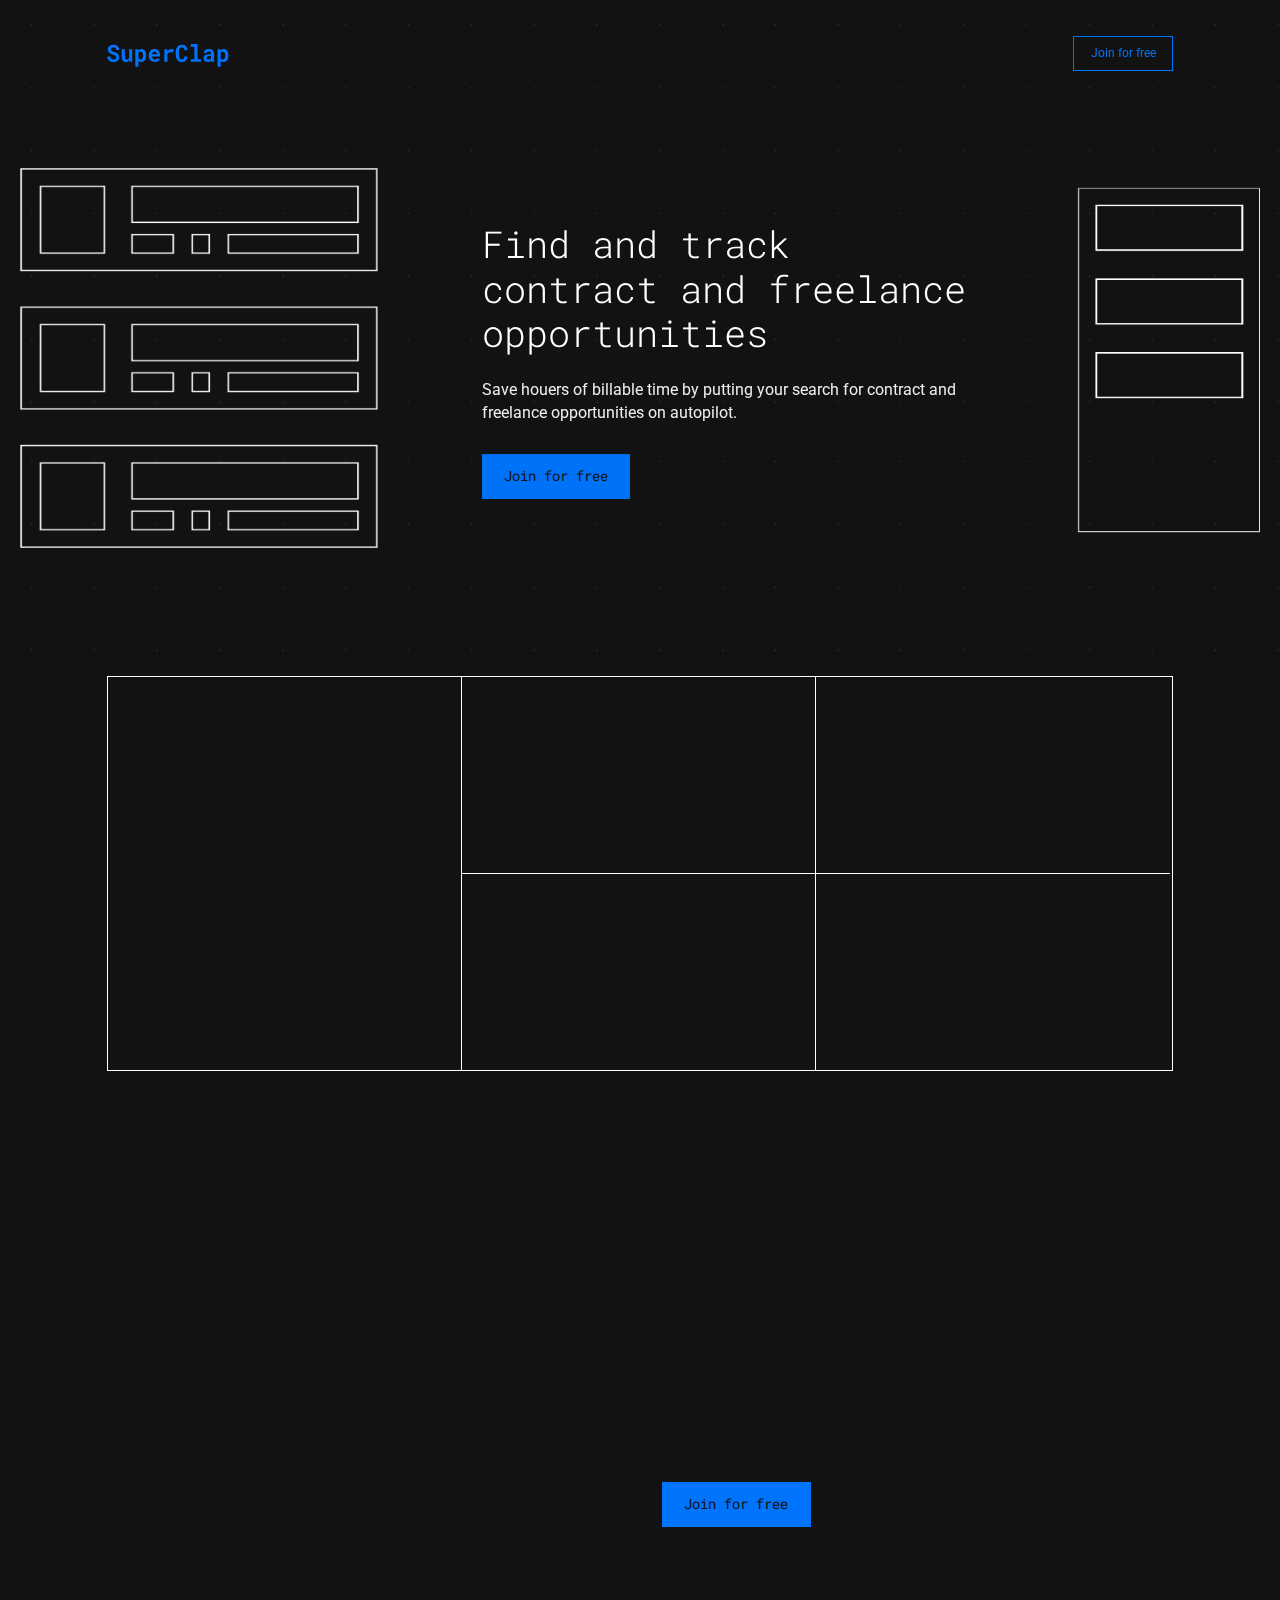
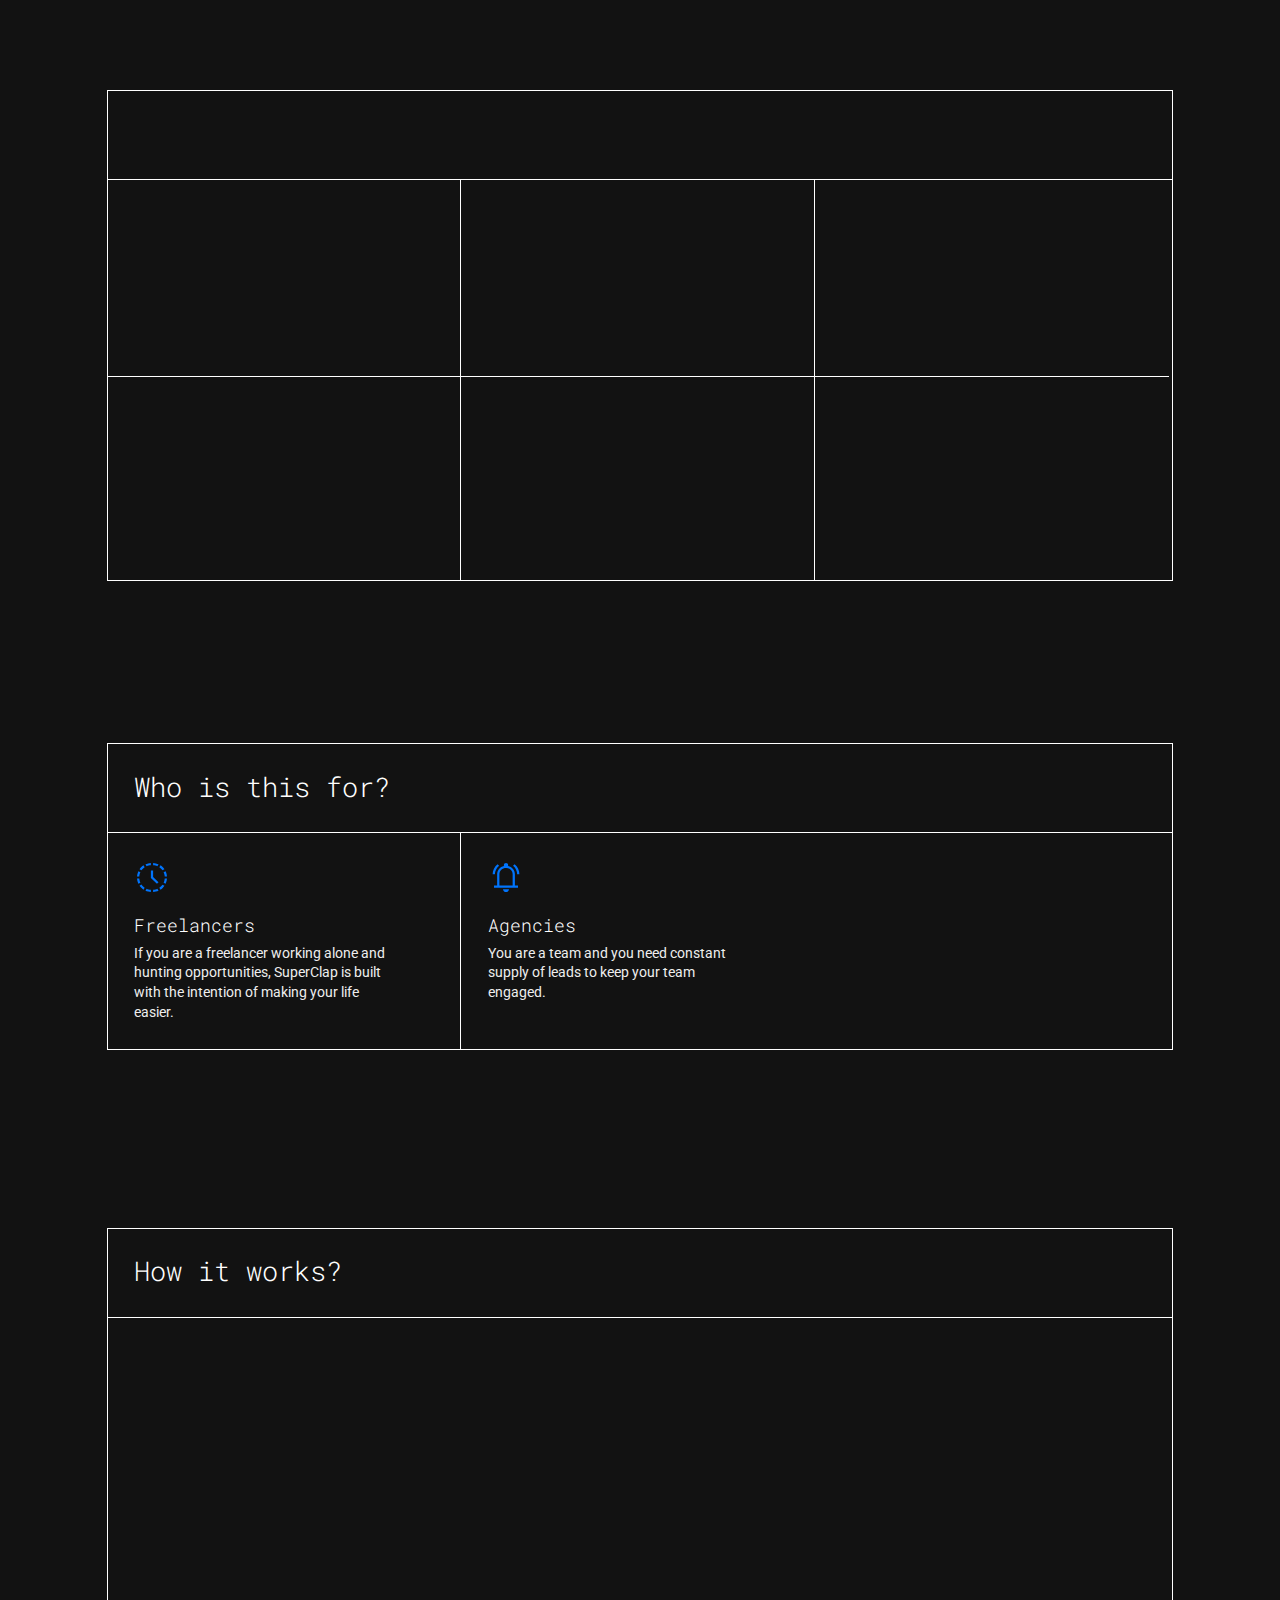
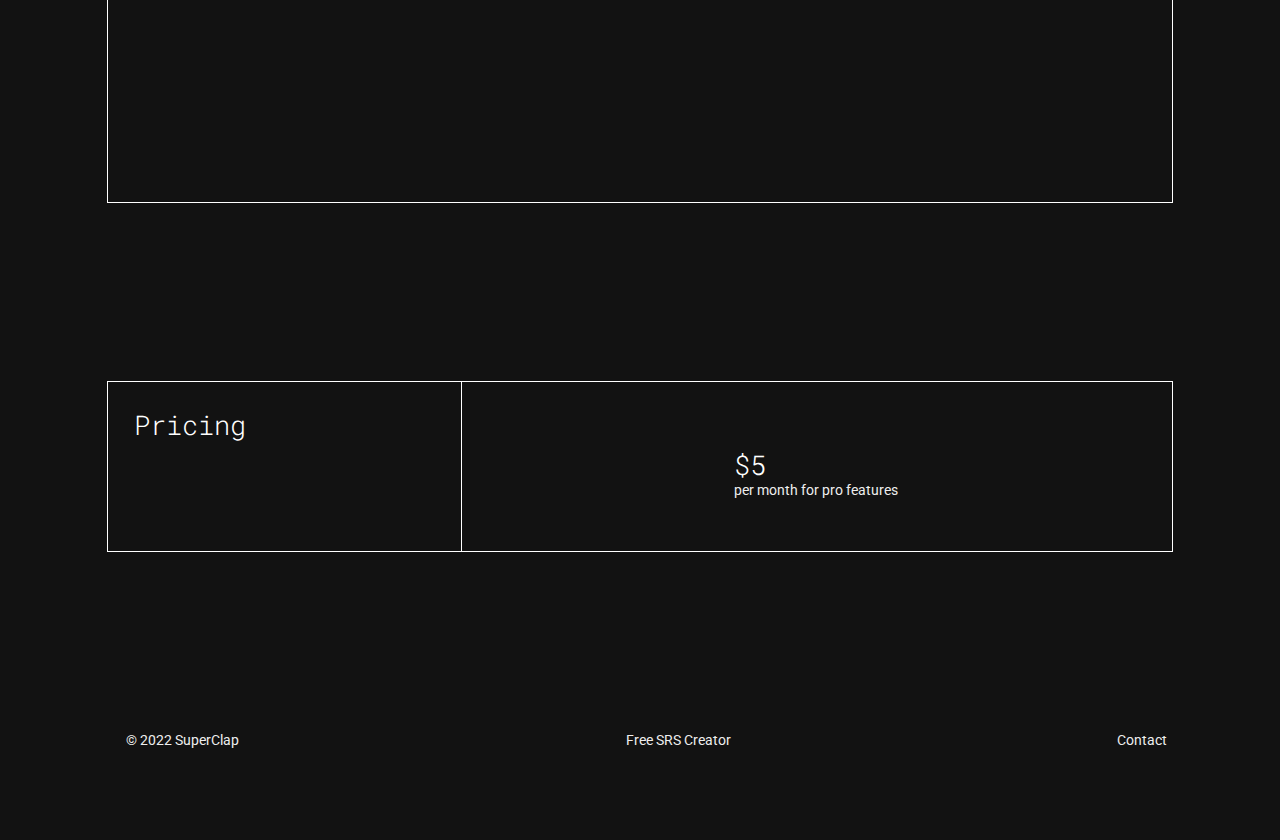
==== commit 4986ac8c: "Update index.html" ====
--- a/index.html
+++ b/index.html
@@ -376,7 +376,7 @@
                         <div class=partners-item>
                             <h3 class="title title-h2">$5</h3>
                             <ul class=roadmap-events-list>
-                                <li class="roadmap-event desc-2"><span></span>per month</li>
+                                <li class="roadmap-event desc-2"><span></span>per month for pro features</li>
                             </ul>
                         </div>
                     </div>
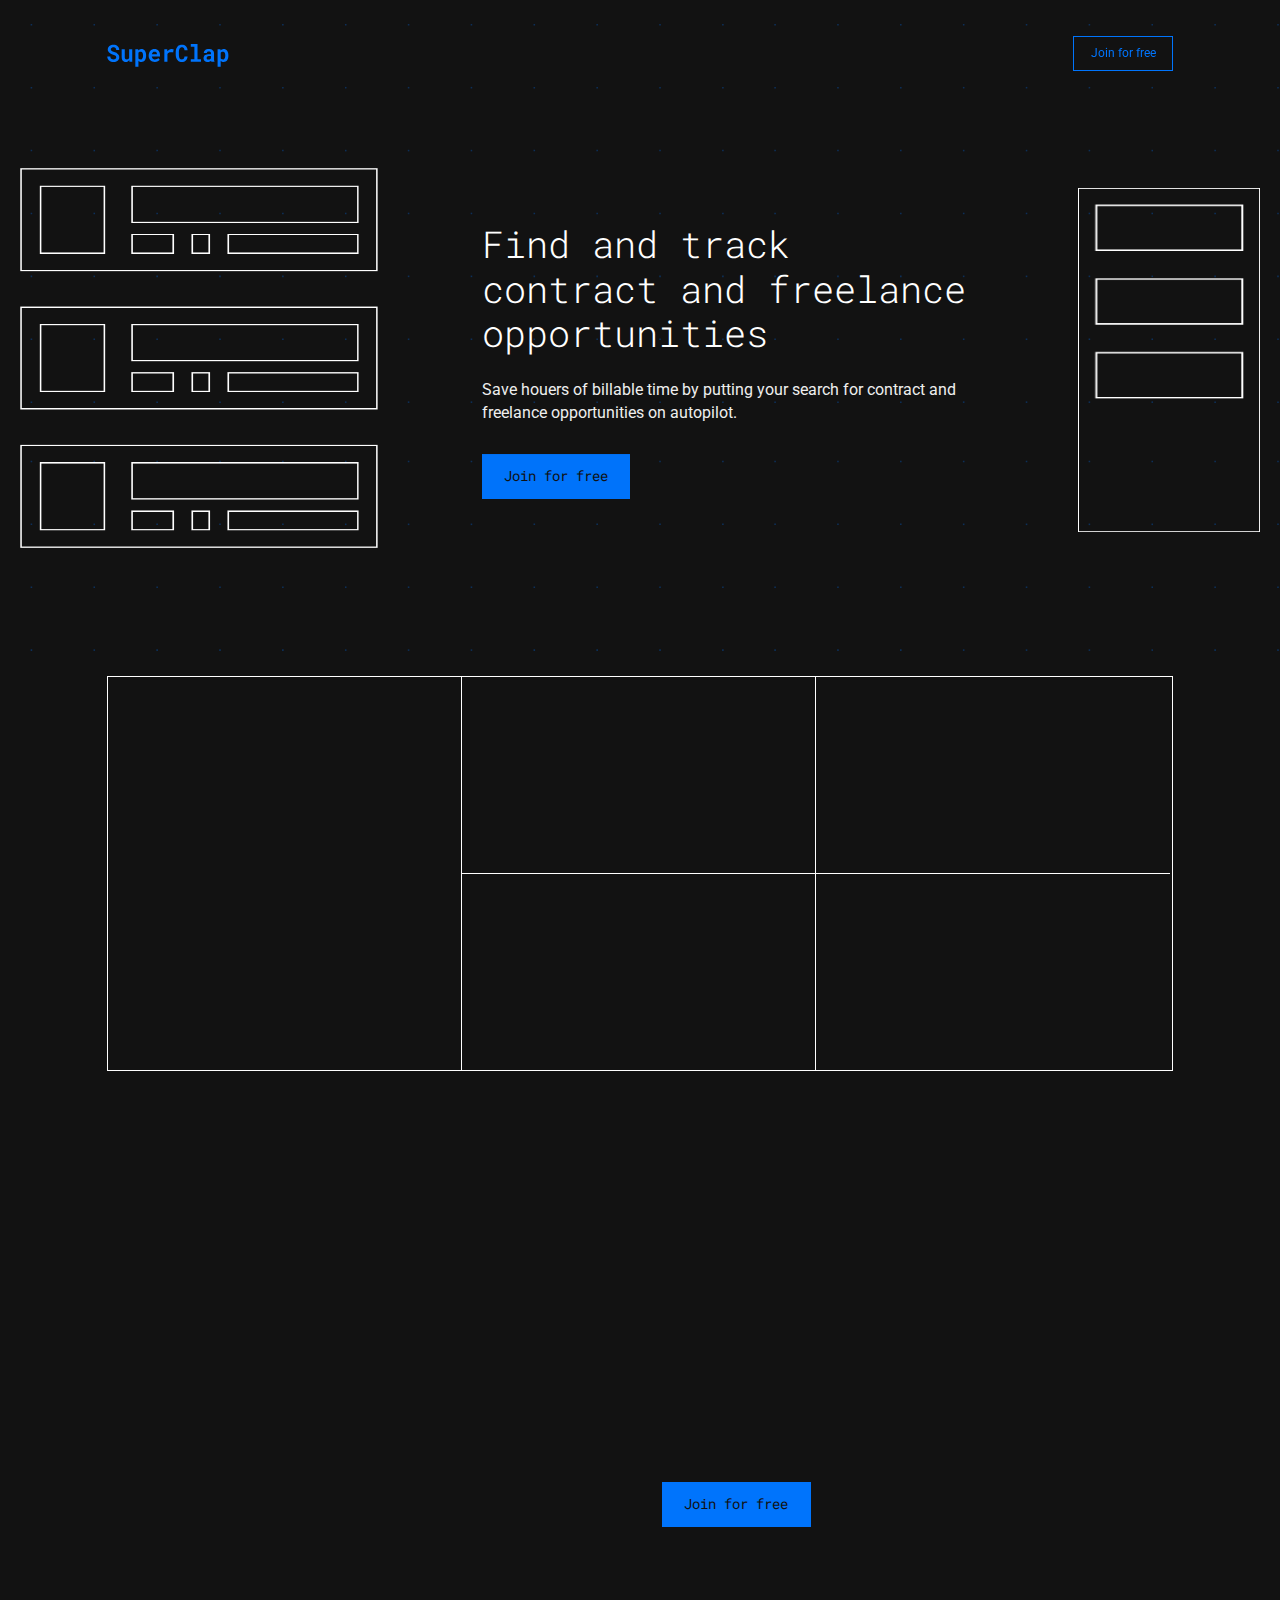
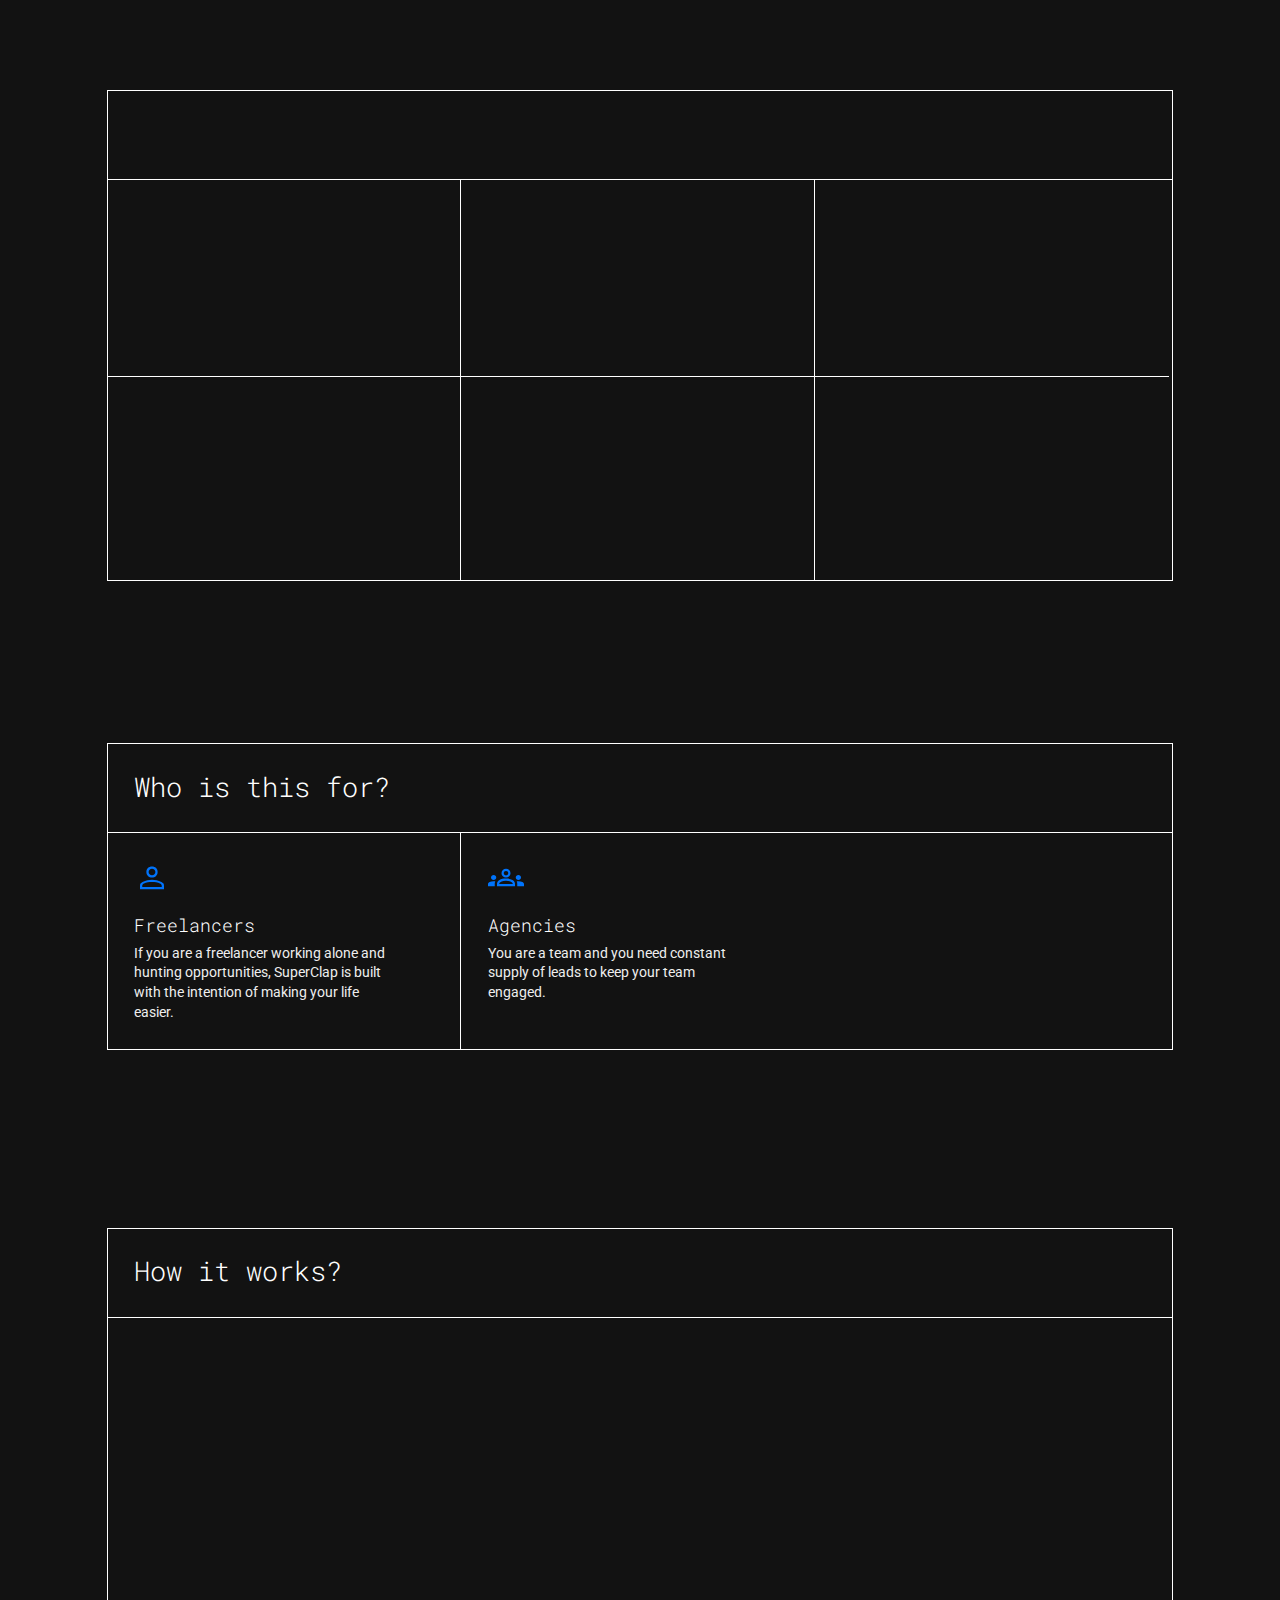
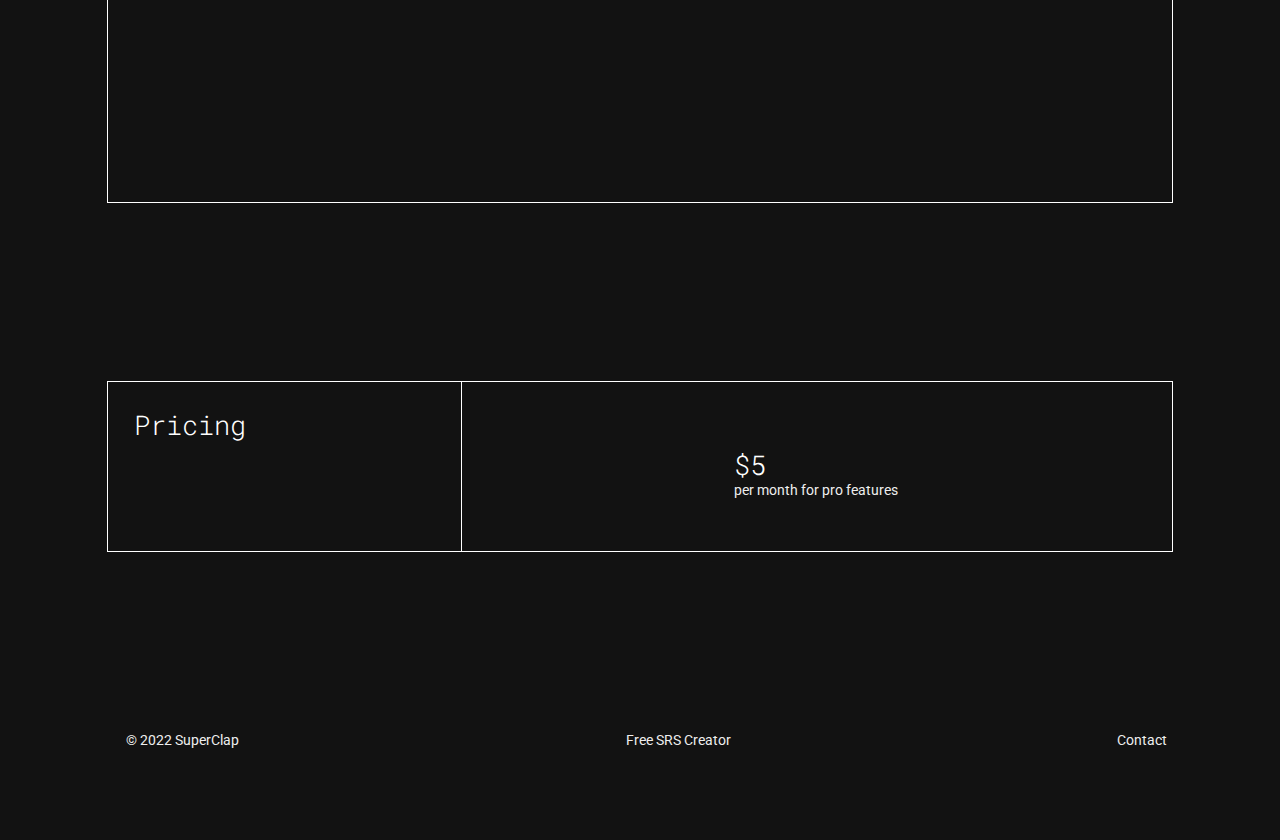
==== commit 6c72da49: "icons update" ====
--- a/index.html
+++ b/index.html
@@ -146,7 +146,7 @@
                             </li>
                         </ul>
                         <div class=mobile-link-wrap>
-                            <a href=# class=link-cta>Lear More About Our Promises</a>
+                            <a href=# class=link-cta></a>
                         </div>
                     </div>
                 </div>
@@ -156,7 +156,7 @@
         <section class="feature promise-feature image-left">
             <div class=container>
                 <div class="image-wrap animated">
-                    <img src=# data-src=./assets/img/pay_my_bills.png class=lazy alt=promise-protocol-image>
+                    <img src=# data-src=./assets/img/pay_my_bills.png class=lazy alt=multiple_options>
                 </div>
                 <div class=text-wrap>
                     <h2 class="title-h2 title animated">What will you get?</h2>     
@@ -181,7 +181,7 @@
                     <ul class="feature-list feature-list-fluid">
                         <li class="feature-list-item pb">
                             <div class="icon-wrap animated">
-                                <img src=assets/img/feature-icon-1.svg alt=feature-icon-1>
+                                <img src=assets/img/both.svg alt=jobs_and_gigs>
                             </div>
                             <h3 class="title title-h3 animated">Jobs and gigs at one place</h3>
                             <p class="description desc-2 animated">Get opportunities for full time jobs and freelane gigs at one place. No need to jump between multiple sites.</p>
@@ -189,7 +189,7 @@
 
                         <li class="feature-list-item pb">
                             <div class="icon-wrap animated">
-                                <img src=assets/img/feature-icon-2.svg alt=feature-icon-2>
+                                <img src=assets/img/multiple_sources.svg alt=multiple_sources>
                             </div>
                             <h3 class="title title-h3 animated">Multiple sources</h3>
                             <p class="description desc-2 animated">we collect data from many job boards, forums and freelance sites.
@@ -198,7 +198,7 @@
 
                         <li class="feature-list-item pb">
                             <div class="icon-wrap animated">
-                                <img src=assets/img/feature-icon-3.svg alt=feature-icon-3>
+                                <img src=assets/img/kanban.svg alt=kanban>
                             </div>
                             <h3 class="title title-h3 animated">Application tracking</h3>
                             <p class="description desc-2 animated">Track all your jobs and gigs using our Kanban board.
@@ -207,7 +207,7 @@
 
                         <li class=feature-list-item>
                             <div class="icon-wrap animated">
-                                <img src=assets/img/feature-icon-4.svg alt=feature-icon-4>
+                                <img src=assets/img/notification_channels.svg alt=notification_channels>
                             </div>
                             <h3 class="title title-h3 animated">Multiple notification channels</h3>
                             <p class="description desc-2 animated">Get notified for new opportunities via Email, Telegram and Slack(coming soon).
@@ -216,7 +216,7 @@
 
                         <li class=feature-list-item>
                             <div class="icon-wrap animated">
-                                <img src=assets/img/feature-icon-5.svg alt=feature-icon-5>
+                                <img src=assets/img/feature-icon-5.svg alt=free_features>
                             </div>
                             <h3 class="title title-h3 animated">Free options</h3>
                             <p class="description desc-2 animated">Use the application for free to find opportunities and pay only if you want to use pro features.
@@ -225,7 +225,7 @@
 
                         <li class=feature-list-item>
                             <div class="icon-wrap animated">
-                                <img src=assets/img/feature-icon-6.svg alt=feature-icon-6>
+                                <img src=assets/img/extension.svg alt=browser_extension>
                             </div>
                             <h3 class="title title-h3 animated">Browser extension</h3>
                             <p class="description desc-2 animated">Soon you can add jobs from any site to the tracker in the application.</p>
@@ -244,14 +244,14 @@
                     <ul class="feature-list feature-list-fluid">
                         <li class="feature-list-item pb">
                             <div class="icon-wrap">
-                                <img src=assets/img/time.svg alt=promise-icon-1>
+                                <img src=assets/img/freelancer.svg alt=freelancer>
                             </div>
                             <h3 class="title title-h3">Freelancers</h3>
                             <p class="description desc-2">If you are a freelancer working alone and hunting opportunities, SuperClap is built with the intention of making your life easier.</p>
                         </li>
                         <li class="feature-list-item pb">
                             <div class="icon-wrap">
-                                <img src=assets/img/notifications.svg alt=promise-icon-2>
+                                <img src=assets/img/agencies.svg alt=agencies>
                             </div>
                             <h3 class="title title-h3">Agencies</h3>
                             <p class="description desc-2">You are a team and you need constant supply of leads to keep your team engaged.</p>
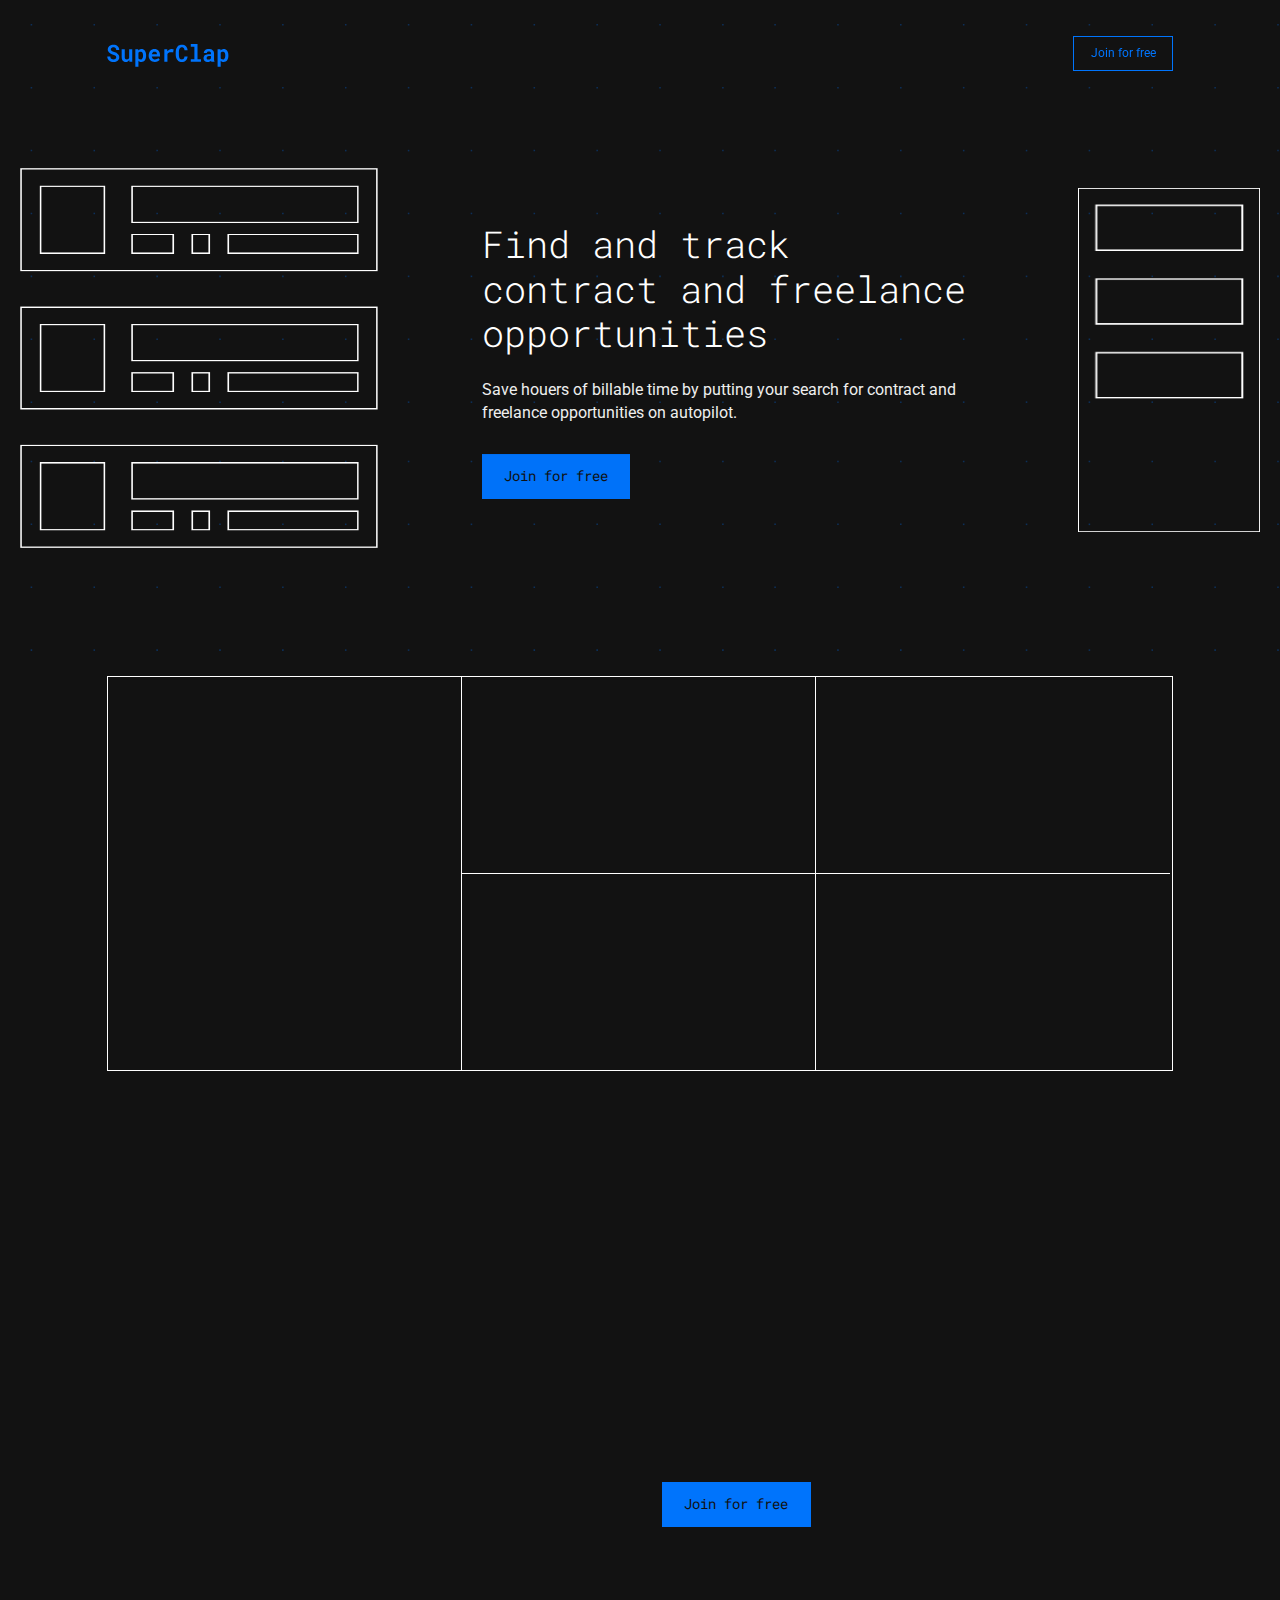
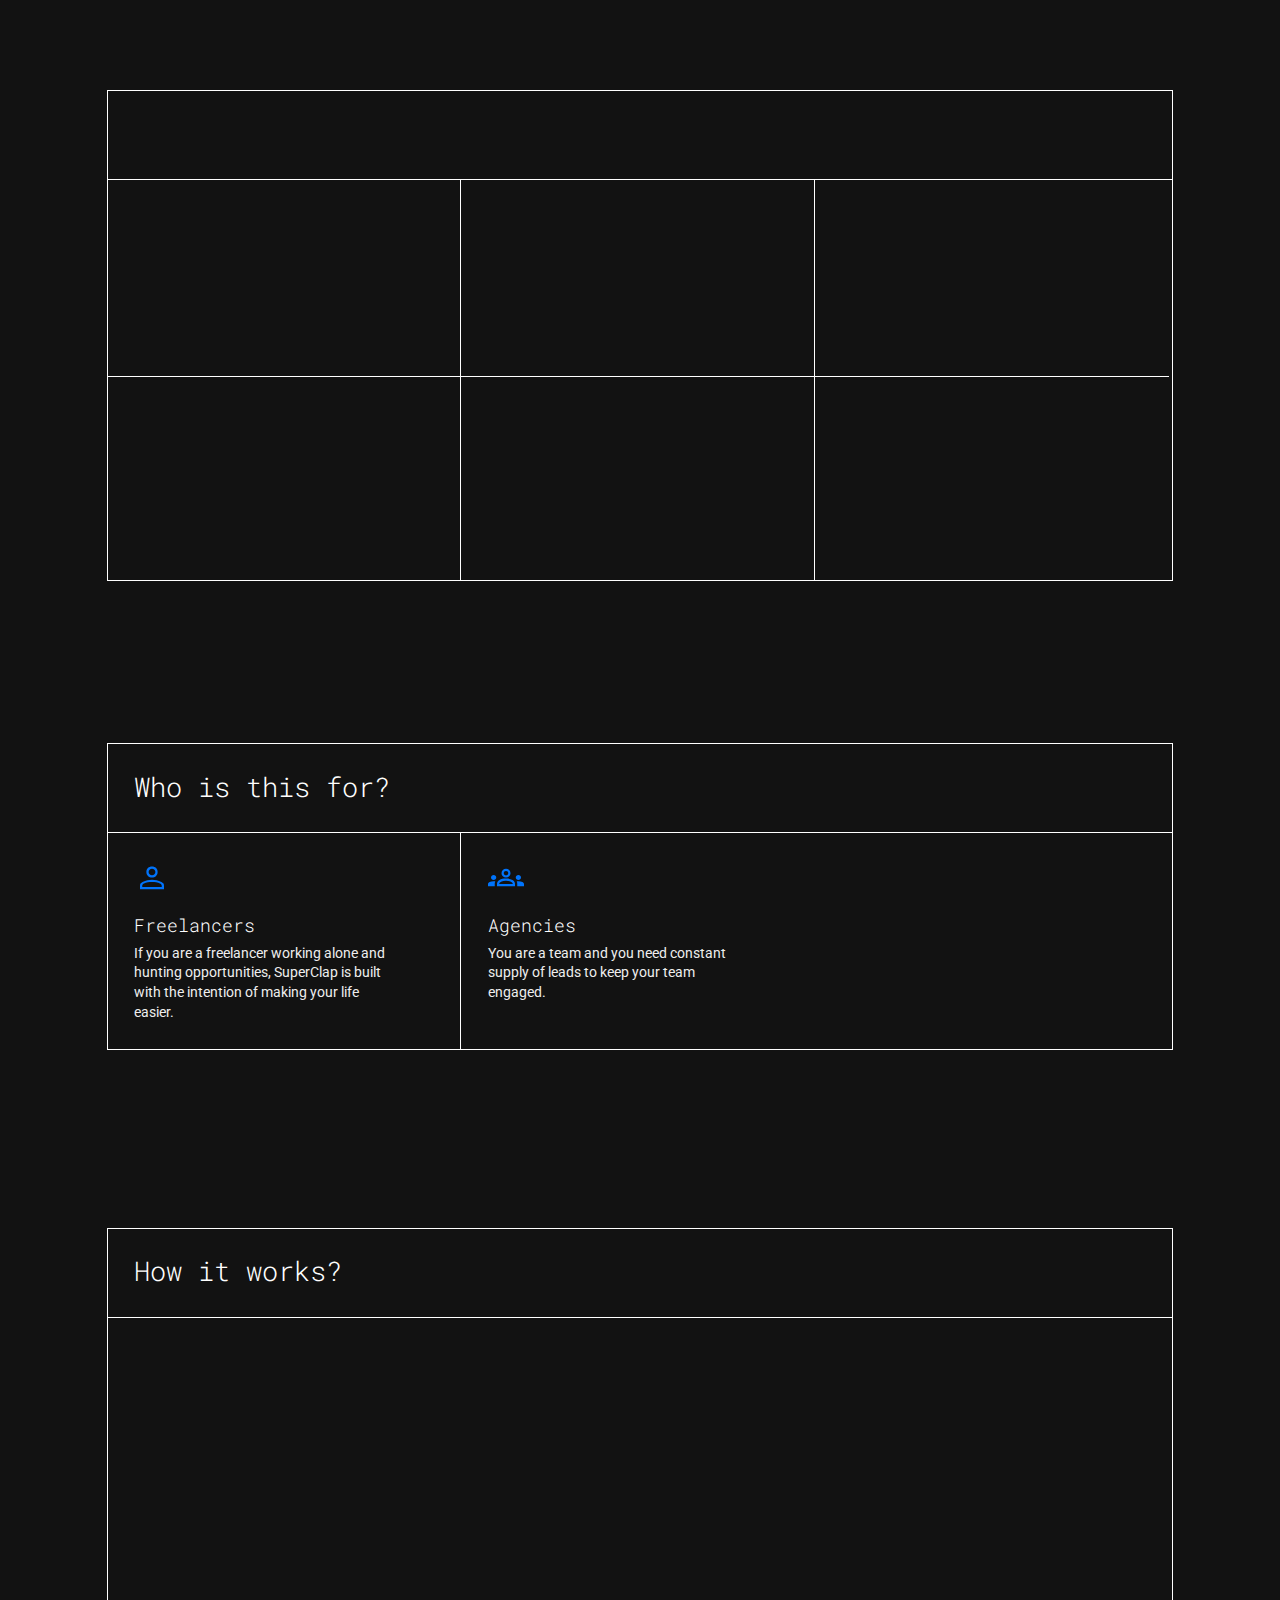
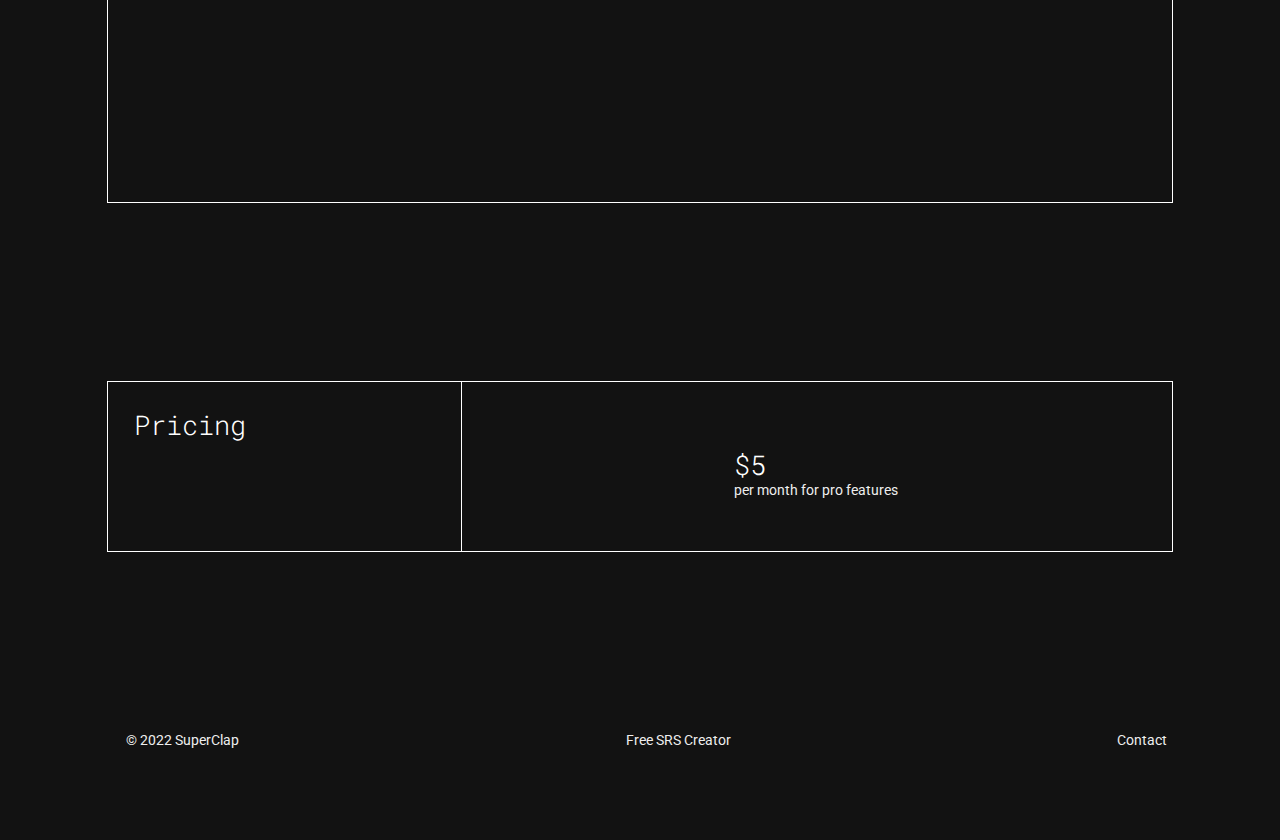
==== commit 42527bb5: "more icons" ====
--- a/index.html
+++ b/index.html
@@ -118,28 +118,28 @@
                         <ul class=feature-list>
                             <li class=feature-list-item>
                                 <div class="icon-wrap animated">
-                                    <img src=assets/img/time.svg alt=promise-icon-1>
+                                    <img src=assets/img/time.svg alt=time_saving>
                                 </div>
                                 <h3 class="title title-h3 animated">Time is money</h3>
                                 <p class="description desc-2 animated">Hours spent hunting opportunites are hours lost in billing. Stop jumping different sites fishing for opportunities.</p>
                             </li>
                             <li class=feature-list-item>
                                 <div class="icon-wrap animated">
-                                    <img src=assets/img/notifications.svg alt=promise-icon-2>
+                                    <img src=assets/img/notifications.svg alt=notification>
                                 </div>
                                 <h3 class="title title-h3 animated">Fast notifications</h3>
                                 <p class="description desc-2 animated">Get notified whenever any opportunity that suits your criteria comes up.</p>
                             </li>
                             <li class=feature-list-item>
                                 <div class="icon-wrap animated">
-                                    <img src=assets/img/channel.svg alt=promise-icon-3>
+                                    <img src=assets/img/channel.svg alt=channel>
                                 </div>
                                 <h3 class="title title-h3 animated">Multiple channels</h3>
                                 <p class="description desc-2 animated">We intend to support multiple notification channels like email, Slack, Telegram and configureable webhooks soon.</p>
                             </li>
                             <li class=feature-list-item>
                                 <div class="icon-wrap animated">
-                                    <img src=assets/img/more.svg alt=promise-icon-4>
+                                    <img src=assets/img/more.svg alt=roadmap>
                                 </div>
                                 <h3 class="title title-h3 animated">Lot more to come</h3>
                                 <p class="description desc-2 animated">We source these opportunities from more then 35+ job sites and forums and we'll keep adding more and more sources.</p>
@@ -216,7 +216,7 @@
 
                         <li class=feature-list-item>
                             <div class="icon-wrap animated">
-                                <img src=assets/img/feature-icon-5.svg alt=free_features>
+                                <img src=assets/img/free.svg alt=free_features>
                             </div>
                             <h3 class="title title-h3 animated">Free options</h3>
                             <p class="description desc-2 animated">Use the application for free to find opportunities and pay only if you want to use pro features.
